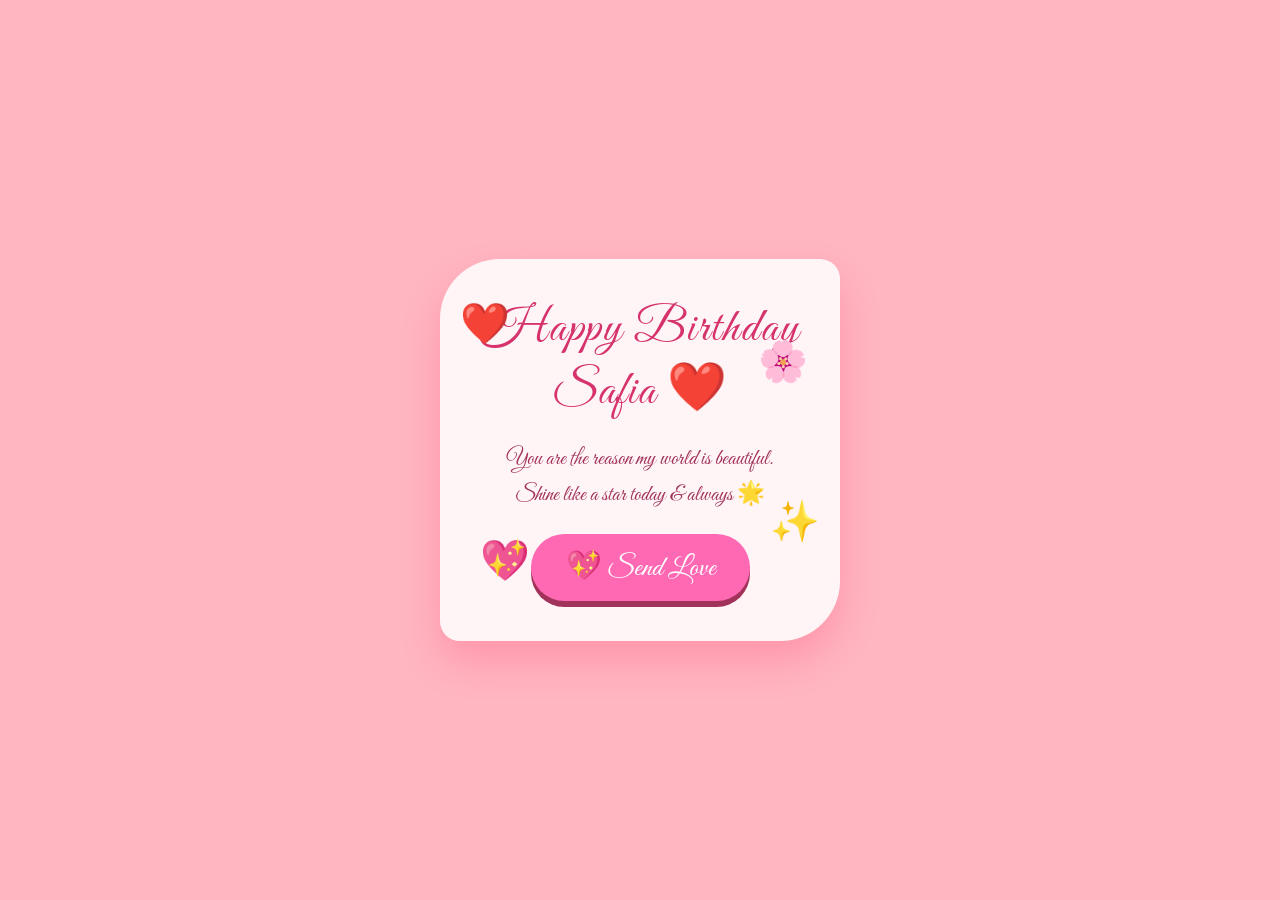
==== index.html @ 01f9fea7 "Birthday website" ====
<!DOCTYPE html>
<html lang="en">
<head>
    <meta charset="UTF-8">
    <meta name="viewport" content="width=device-width, initial-scale=1.0, maximum-scale=1.0, user-scalable=no">
    <title>Happy Birthday Safia 💖</title>

    <link href="https://fonts.googleapis.com/css2?family=Great+Vibes&family=Quicksand:wght@400;500;600;700&family=Poppins:wght@400;600&display=swap" rel="stylesheet">

    <style>
        /* ===== RESET ===== */
        * {
            margin: 0;
            padding: 0;
            box-sizing: border-box;
            -webkit-tap-highlight-color: transparent;
        }
        html,
        body {
            width: 100%;
            height: 100%;
            overflow: hidden;
            background: #FFE4E9;
            font-family: 'Quicksand', sans-serif;
        }

        /* ==========================================================
           SECTION 1: SIMPLE CARD
        ========================================================== */
        #section1 {
            position: absolute;
            inset: 0;
            display: flex;
            justify-content: center;
            align-items: center;
            background: #FFB6C1;
            z-index: 10;
            transition: opacity 0.8s ease, transform 0.8s ease;
        }
        #section1.hidden {
            opacity: 0;
            transform: scale(1.05);
            pointer-events: none;
        }
        #section1 .card {
            background: rgba(255, 255, 255, 0.85);
            padding: 40px 30px;
            border-radius: 60px 20px 60px 20px;
            text-align: center;
            max-width: 400px;
            width: 90%;
            box-shadow: 0 20px 40px rgba(255, 20, 80, 0.2);
            position: relative;
            backdrop-filter: blur(2px);
        }
        #section1 .card h1 {
            color: #D6336C;
            font-size: 3rem;
            font-weight: 400;
            letter-spacing: 2px;
            font-family: 'Great Vibes', cursive;
        }
        #section1 .card .msg {
            color: #A1325A;
            font-size: 1.4rem;
            margin: 20px 0;
            line-height: 1.6;
            font-family: 'Great Vibes', cursive;
        }
        #section1 .btn-sendlove {
            background: #FF69B4;
            border: none;
            color: white;
            padding: 14px 35px;
            font-size: 1.8rem;
            border-radius: 50px;
            cursor: pointer;
            transition: 0.3s;
            font-family: 'Great Vibes', cursive;
            box-shadow: 0 6px 0 #A1325A;
        }
        #section1 .btn-sendlove:active {
            transform: scale(0.95);
            box-shadow: 0 2px 0 #A1325A;
        }

        #section1 .heart-float {
            position: absolute;
            font-size: 2.5rem;
            animation: floatUp 4s infinite ease-in-out;
            pointer-events: none;
        }
        @keyframes floatUp {
            0% {
                transform: translateY(0) scale(1);
                opacity: 0.7;
            }
            50% {
                transform: translateY(-50px) scale(1.3);
                opacity: 1;
            }
            100% {
                transform: translateY(-100px) scale(0.8);
                opacity: 0;
            }
        }
        #section1 .h1 {
            top: 10%;
            left: 5%;
            animation-delay: 0s;
        }
        #section1 .h2 {
            top: 20%;
            right: 8%;
            animation-delay: 1s;
        }
        #section1 .h3 {
            bottom: 15%;
            left: 10%;
            animation-delay: 2s;
        }
        #section1 .h4 {
            bottom: 25%;
            right: 5%;
            animation-delay: 0.5s;
        }

        /* Modal */
        #section1 .modal-overlay {
            position: fixed;
            top: 0;
            left: 0;
            width: 100%;
            height: 100%;
            background: rgba(0, 0, 0, 0.4);
            backdrop-filter: blur(4px);
            display: flex;
            justify-content: center;
            align-items: center;
            opacity: 0;
            pointer-events: none;
            transition: opacity 0.4s ease;
            z-index: 100;
        }
        #section1 .modal-overlay.active {
            opacity: 1;
            pointer-events: auto;
        }
        #section1 .modal-card {
            background: #FFF0F5;
            border: 3px solid #FF69B4;
            border-radius: 30px;
            padding: 30px 25px;
            text-align: center;
            max-width: 340px;
            width: 85%;
            box-shadow: 0 15px 30px rgba(214, 51, 108, 0.4);
            transform: scale(0.7);
            transition: transform 0.4s cubic-bezier(0.175, 0.885, 0.32, 1.275);
        }
        #section1 .modal-overlay.active .modal-card {
            transform: scale(1);
        }
        #section1 .modal-card h2 {
            color: #D6336C;
            font-size: 2.2rem;
            margin-bottom: 10px;
            font-family: 'Great Vibes', cursive;
        }
        #section1 .modal-card p {
            color: #8B0046;
            font-size: 1.3rem;
            line-height: 1.5;
            margin-bottom: 20px;
            font-family: 'Poppins', sans-serif;
        }
        #section1 .close-btn {
            background: #D6336C;
            color: white;
            border: none;
            padding: 8px 25px;
            font-size: 1.1rem;
            border-radius: 20px;
            cursor: pointer;
            font-family: 'Poppins', sans-serif;
            font-weight: 600;
            box-shadow: 0 4px 10px rgba(214, 51, 108, 0.3);
        }

        /* ==========================================================
           SECTION 2: 13-STEP JOURNEY (all styles)
        ========================================================== */
        #section2 {
            position: absolute;
            inset: 0;
            z-index: 5;
            opacity: 0;
            transform: scale(0.95);
            pointer-events: none;
            transition: opacity 0.8s ease, transform 0.8s ease;
        }
        #section2.visible {
            opacity: 1;
            transform: scale(1);
            pointer-events: auto;
        }

        #section2 .container {
            position: relative;
            width: 100vw;
            height: 100vh;
            max-width: 500px;
            margin: auto;
            overflow: hidden;
            background: linear-gradient(135deg, #fff5f7, #ffe0e6);
            box-shadow: 0 0 35px rgba(214, 51, 108, .25);
        }
        #section2 .bg-heart {
            position: absolute;
            color: #ff69b4;
            opacity: .10;
            animation: floatHeart linear infinite;
            pointer-events: none;
            font-size: 28px;
        }
        @keyframes floatHeart {
            0% {
                transform: translateY(110vh) rotate(0) scale(0.8);
            }
            100% {
                transform: translateY(-15vh) rotate(360deg) scale(1.2);
            }
        }
        #section2 .step {
            position: absolute;
            inset: 0;
            display: flex;
            flex-direction: column;
            align-items: center;
            justify-content: center;
            padding: 30px 25px;
            text-align: center;
            opacity: 0;
            transform: scale(0.88) translateY(12px);
            pointer-events: none;
            transition: opacity 0.6s cubic-bezier(0.23, 1, 0.32, 1),
                transform 0.6s cubic-bezier(0.23, 1, 0.32, 1);
        }
        #section2 .step.active {
            opacity: 1;
            transform: scale(1) translateY(0);
            pointer-events: auto;
        }
        #section2 .title {
            font-family: 'Great Vibes', cursive;
            color: #D6336C;
            font-size: 52px;
            line-height: 1.05;
            margin-bottom: 10px;
        }
        #section2 .subtitle {
            color: #8d4a61;
            font-size: 15px;
            line-height: 1.7;
            max-width: 370px;
        }
        #section2 .small-title {
            font-family: 'Great Vibes', cursive;
            color: #D6336C;
            font-size: 40px;
            margin-bottom: 10px;
        }
        #section2 .btn {
            border: none;
            outline: none;
            cursor: pointer;
            margin-top: 22px;
            padding: 14px 30px;
            min-width: 180px;
            border-radius: 40px;
            background: linear-gradient(135deg, #ff85c1, #ff5eaa);
            color: white;
            font-family: 'Quicksand', sans-serif;
            font-weight: 700;
            font-size: 15px;
            box-shadow: 0 7px 0 #D6336C, 0 12px 24px rgba(214, 51, 108, .22);
            transition: .12s linear;
            position: relative;
            overflow: hidden;
        }
        #section2 .btn:active {
            transform: translateY(5px);
            box-shadow: 0 2px 0 #D6336C, 0 6px 12px rgba(214, 51, 108, .18);
        }
        #section2 .btn.white {
            background: white;
            color: #D6336C;
            border: 2px solid #ff69b4;
            box-shadow: 0 6px 0 #ffb6c1, 0 10px 18px rgba(214, 51, 108, .12);
        }
        #section2 .btn.white:active {
            transform: translateY(4px);
            box-shadow: 0 2px 0 #ffb6c1;
        }
        #section2 .big-heart {
            font-size: 88px;
            animation: heartbeat 1.3s infinite;
            filter: drop-shadow(0 8px 14px rgba(214, 51, 108, .25));
        }
        @keyframes heartbeat {
            0%,
            100% {
                transform: scale(1);
            }
            50% {
                transform: scale(1.12);
            }
        }
        /* Balloons */
        #section2 .balloons {
            position: relative;
            width: 300px;
            height: 260px;
            margin-bottom: 5px;
        }
        #section2 .balloon {
            position: absolute;
            width: 72px;
            height: 92px;
            border-radius: 50% 50% 45% 45%;
            background: linear-gradient(135deg, #ffb6d9, #ff4f9a);
            box-shadow: inset 12px 8px 18px rgba(255, 255, 255, .4), 0 8px 18px rgba(214, 51, 108, .2);
            animation: balloonFloat 2.6s ease-in-out infinite;
            cursor: pointer;
            transition: transform 0.15s;
        }
        #section2 .balloon:active {
            transform: scale(0.92);
        }
        #section2 .balloon:after {
            content: "";
            position: absolute;
            bottom: -8px;
            left: 50%;
            transform: translateX(-50%);
            border-left: 7px solid transparent;
            border-right: 7px solid transparent;
            border-top: 12px solid #e83d87;
        }
        #section2 .balloon:before {
            content: "";
            position: absolute;
            top: 14px;
            left: 16px;
            width: 14px;
            height: 24px;
            border-radius: 50%;
            background: rgba(255, 255, 255, .5);
            transform: rotate(25deg);
        }
        #section2 .string {
            position: absolute;
            top: 91px;
            left: 50%;
            width: 1.5px;
            height: 120px;
            background: #b85b7d;
        }
        #section2 .b1 {
            left: 5px;
            top: 70px
        }
        #section2 .b2 {
            left: 72px;
            top: 15px;
            animation-delay: .4s
        }
        #section2 .b3 {
            left: 145px;
            top: 65px;
            animation-delay: .8s
        }
        #section2 .b4 {
            left: 215px;
            top: 20px;
            animation-delay: .2s
        }
        #section2 .b5 {
            left: 110px;
            top: 120px;
            animation-delay: .6s;
            width: 60px;
            height: 78px;
        }
        #section2 .b5:after {
            border-top-color: #d45a8a;
        }
        @keyframes balloonFloat {
            0%,
            100% {
                transform: translateY(0) rotate(-2deg);
            }
            50% {
                transform: translateY(-14px) rotate(3deg);
            }
        }
        #section2 .balloon.pop {
            animation: popBalloon .5s forwards !important;
        }
        @keyframes popBalloon {
            0% {
                transform: scale(1);
            }
            50% {
                transform: scale(1.4);
            }
            100% {
                transform: scale(0);
                opacity: 0;
            }
        }
        #section2 .balloon-msg {
            font-size: 14px;
            font-weight: 600;
            color: #D6336C;
            min-height: 30px;
            margin-top: 4px;
            background: rgba(255, 255, 255, .7);
            padding: 4px 16px;
            border-radius: 20px;
            transition: all 0.3s;
        }
        /* Cake */
        #section2 .cake-area {
            position: relative;
            width: 280px;
            height: 260px;
            display: flex;
            justify-content: center;
            align-items: flex-end;
        }
        #section2 .cake {
            position: relative;
            width: 230px;
            height: 120px;
            background: #FFB6C1;
            border-radius: 12px 12px 22px 22px;
            box-shadow: inset 0 -15px 0 #ff9aaa, 0 12px 22px rgba(214, 51, 108, .2);
        }
        #section2 .cake:before {
            content: "";
            position: absolute;
            width: 250px;
            height: 40px;
            left: -10px;
            top: -18px;
            background: #fff1f3;
            border-radius: 50%;
            box-shadow: inset 0 -9px 0 #ffd0d9, 0 4px 0 #D6336C;
        }
        #section2 .cake-sprinkles {
            position: absolute;
            top: -8px;
            left: 10px;
            right: 10px;
            height: 12px;
            font-size: 12px;
            letter-spacing: 4px;
            color: #ff69b4;
            opacity: 0.5;
            overflow: hidden;
            white-space: nowrap;
        }
        #section2 .cream {
            position: absolute;
            left: 12px;
            right: 12px;
            top: 18px;
            height: 20px;
            border-radius: 50%;
            background: #fff;
            box-shadow: inset 0 -4px 0 #ffe4ea;
        }
        #section2 .candle {
            position: absolute;
            top: -78px;
            width: 16px;
            height: 58px;
            border-radius: 3px 3px 0 0;
            background: repeating-linear-gradient(45deg, #fff, #fff 5px, #ff69b4 5px, #ff69b4 10px);
            box-shadow: 0 2px 6px rgba(0, 0, 0, 0.08);
            transition: all 0.4s;
        }
        #section2 .candle:nth-child(1) {
            left: 30px
        }
        #section2 .candle:nth-child(2) {
            left: 70px;
            height: 65px;
            top: -85px
        }
        #section2 .candle:nth-child(3) {
            left: 110px;
            height: 55px;
            top: -75px
        }
        #section2 .candle:nth-child(4) {
            right: 70px;
            height: 62px;
            top: -82px
        }
        #section2 .candle:nth-child(5) {
            right: 30px;
            height: 50px;
            top: -70px
        }
        #section2 .flame {
            position: absolute;
            width: 18px;
            height: 26px;
            top: -29px;
            left: -1px;
            border-radius: 50% 50% 50% 0;
            background: #ff9d00;
            transform: rotate(-45deg);
            animation: flameFlicker 1s infinite alternate;
            box-shadow: 0 0 20px #ff9d00;
        }
        @keyframes flameFlicker {
            0% {
                transform: rotate(-45deg) scale(1);
            }
            100% {
                transform: rotate(-40deg) scale(1.15);
            }
        }
        #section2 .candle.off .flame {
            display: none;
        }
        #section2 .candle.off {
            opacity: 0.6;
            transform: scale(0.85);
        }
        /* Star wish */
        #section2 .star-wrap {
            position: relative;
            width: 100%;
            height: 140px;
        }
        #section2 .star-big {
            font-size: 110px;
            animation: starPulse 1.4s infinite;
            filter: drop-shadow(0 0 20px #ffd700);
            cursor: pointer;
            transition: transform 0.2s;
        }
        #section2 .star-big:active {
            transform: scale(0.85);
        }
        @keyframes starPulse {
            0%,
            100% {
                transform: scale(.9) rotate(-6deg);
            }
            50% {
                transform: scale(1.12) rotate(6deg);
            }
        }
        #section2 .shooting-star-effect {
            position: absolute;
            font-size: 40px;
            right: -60px;
            top: 10px;
            opacity: 0;
            transition: all 3s cubic-bezier(0.23, 1, 0.32, 1);
            pointer-events: none;
        }
        #section2 .shooting-star-effect.fire {
            right: 120%;
            top: 90px;
            opacity: 1;
        }
        #section2 .wish-text {
            font-family: 'Great Vibes', cursive;
            font-size: 32px;
            color: #D6336C;
            margin: 6px 0;
            min-height: 60px;
            transition: opacity 0.4s;
        }
        /* Cake cut */
        #section2 .cut-area {
            position: relative;
            width: 280px;
            height: 230px;
            margin: 8px;
        }
        #section2 .cut-cake {
            position: absolute;
            width: 240px;
            height: 125px;
            left: 20px;
            bottom: 25px;
            background: #FFB6C1;
            border-radius: 15px;
            transition: 1.2s cubic-bezier(.2, .8, .2, 1);
            box-shadow: inset 0 -10px 0 #ff9aaa;
        }
        #section2 .cut-cake:before {
            content: "";
            position: absolute;
            width: 255px;
            height: 42px;
            left: -7px;
            top: -17px;
            background: #fff;
            border-radius: 50%;
            box-shadow: 0 5px 0 #D6336C;
        }
        #section2 .cut-left {
            clip-path: polygon(0 0, 50% 0, 50% 100%, 0 100%);
        }
        #section2 .cut-right {
            clip-path: polygon(50% 0, 100% 0, 100% 100%, 50% 100%);
        }
        #section2 .cut-area.cutted .cut-left {
            transform: translateX(-120px) rotate(-10deg);
        }
        #section2 .cut-area.cutted .cut-right {
            transform: translateX(120px) rotate(10deg);
        }
        #section2 .knife-icon {
            position: absolute;
            font-size: 68px;
            top: 20px;
            left: 110px;
            z-index: 5;
            transform: rotate(-30deg);
            transition: 1s cubic-bezier(.2, .8, .2, 1);
            cursor: pointer;
            filter: drop-shadow(0 6px 12px rgba(0, 0, 0, 0.15));
        }
        #section2 .knife-icon:active {
            transform: rotate(-30deg) scale(0.85);
        }
        #section2 .cutted .knife-icon {
            transform: translateY(170px) rotate(40deg);
            opacity: 0;
        }
        #section2 .inner-heart-cut {
            position: absolute;
            left: 50%;
            top: 100px;
            transform: translate(-50%, -50%) scale(0);
            font-size: 72px;
            z-index: 6;
            transition: .8s .5s cubic-bezier(.34, 1.56, .64, 1);
            filter: drop-shadow(0 0 30px #FF1493);
        }
        #section2 .cutted .inner-heart-cut {
            transform: translate(-50%, -50%) scale(1);
        }
        /* Rose */
        #section2 .rose-container {
            position: relative;
            width: 130px;
            height: 180px;
            margin: 8px;
        }
        #section2 .rose-flower {
            font-size: 100px;
            animation: roseBloom 2.5s infinite alternate ease-in-out;
            filter: drop-shadow(0 8px 20px rgba(214, 51, 108, 0.2));
        }
        @keyframes roseBloom {
            0% {
                transform: scale(.85) rotate(-4deg);
            }
            100% {
                transform: scale(1.1) rotate(4deg);
            }
        }
        #section2 .rose-stem {
            position: absolute;
            width: 6px;
            height: 85px;
            background: #56a45d;
            left: 62px;
            top: 88px;
            border-radius: 10px;
        }
        #section2 .rose-leaf {
            position: absolute;
            width: 32px;
            height: 16px;
            background: #63b866;
            border-radius: 100% 0;
            top: 125px;
            left: 28px;
            transform: rotate(-25deg);
        }
        /* ===== Urdu Poetry Style ===== */
        #section2 .urdu-poetry {
            font-family: 'Noto Nastaliq Urdu', 'Urdu Typesetting', serif;
            font-size: 18px;
            line-height: 2;
            color: #4a2a33;
            background: rgba(255, 255, 255, 0.85);
            padding: 15px 20px;
            border-radius: 25px 5px 25px 5px;
            border: 2px solid #ffb6c1;
            box-shadow: 0 4px 15px rgba(214, 51, 108, 0.12);
            max-width: 360px;
            margin: 10px auto;
            text-align: center;
            direction: rtl;
            letter-spacing: 0.5px;
        }
        #section2 .urdu-poetry .poetry-line {
            display: block;
            padding: 4px 0;
        }
        #section2 .urdu-poetry .poetry-heart {
            color: #D6336C;
            font-size: 22px;
        }
        /* Love letter card (step 7) - WITH NAMES */
        #section2 .love-letter-card {
            width: min(92%, 390px);
            padding: 28px 22px;
            border-radius: 30px 12px 30px 12px;
            background: rgba(255, 255, 255, .92);
            box-shadow: 0 18px 45px rgba(214, 51, 108, .18),
                inset 0 0 0 2px #ffd2df;
            position: relative;
            overflow: hidden;
            text-align: left;
            margin: 0 10px;
        }
        #section2 .love-letter-card:before {
            content: "💖";
            position: absolute;
            font-size: 120px;
            opacity: .05;
            right: -20px;
            bottom: -30px;
            transform: rotate(15deg);
        }
        #section2 .love-letter-card .letter-heading {
            font-family: 'Great Vibes', cursive;
            font-size: 28px;
            color: #D6336C;
            margin-bottom: 12px;
            letter-spacing: 0.5px;
        }
        #section2 .love-letter-card .letter-body {
            color: #4a2a33;
            font-size: 16px;
            line-height: 2;
            font-weight: 500;
        }
        #section2 .love-letter-card .letter-body .highlight {
            color: #D6336C;
            font-weight: 700;
        }
        #section2 .love-letter-card .letter-sign {
            font-family: 'Great Vibes', cursive;
            font-size: 26px;
            color: #FF69B4;
            margin-top: 12px;
            text-align: right;
        }
        #section2 .love-letter-card .letter-btn-wrap {
            text-align: center;
            margin-top: 18px;
        }
        #section2 .love-letter-card .letter-btn-wrap .btn {
            margin-top: 0;
            min-width: 200px;
            padding: 15px 35px;
            font-size: 17px;
            background: linear-gradient(135deg, #FF69B4, #FF1493);
            box-shadow: 0 7px 0 #A1325A, 0 12px 24px rgba(255, 20, 147, .3);
        }
        #section2 .love-letter-card .letter-btn-wrap .btn:active {
            transform: translateY(5px);
            box-shadow: 0 2px 0 #A1325A;
        }
        /* Fireworks */
        #section2 .firework-wrap {
            position: relative;
            width: 200px;
            height: 200px;
        }
        #section2 .firework-burst {
            position: absolute;
            left: 50%;
            top: 50%;
            width: 8px;
            height: 80px;
            background: var(--fw-color, #ff69b4);
            transform-origin: 50% 0;
            border-radius: 10px;
            box-shadow: 0 0 16px var(--fw-color, #ff69b4);
            animation: fireworkShot 1.5s infinite;
        }
        #section2 .firework-burst:nth-child(1) {
            --fw-color: #FF69B4;
            transform: rotate(0deg);
            animation-delay: 0s;
        }
        #section2 .firework-burst:nth-child(2) {
            --fw-color: #FFD700;
            transform: rotate(45deg);
            animation-delay: 0.1s;
        }
        #section2 .firework-burst:nth-child(3) {
            --fw-color: #00BFFF;
            transform: rotate(90deg);
            animation-delay: 0.2s;
        }
        #section2 .firework-burst:nth-child(4) {
            --fw-color: #FF6EB4;
            transform: rotate(135deg);
            animation-delay: 0.3s;
        }
        #section2 .firework-burst:nth-child(5) {
            --fw-color: #FFA500;
            transform: rotate(180deg);
            animation-delay: 0.4s;
        }
        #section2 .firework-burst:nth-child(6) {
            --fw-color: #7B68EE;
            transform: rotate(225deg);
            animation-delay: 0.5s;
        }
        #section2 .firework-burst:nth-child(7) {
            --fw-color: #FF1493;
            transform: rotate(270deg);
            animation-delay: 0.6s;
        }
        #section2 .firework-burst:nth-child(8) {
            --fw-color: #32CD32;
            transform: rotate(315deg);
            animation-delay: 0.7s;
        }
        @keyframes fireworkShot {
            0% {
                height: 8px;
                opacity: 0;
            }
            40% {
                height: 85px;
                opacity: 1;
            }
            100% {
                height: 110px;
                opacity: 0;
            }
        }
        /* Night sky */
        #section2 .sky-wrap {
            position: relative;
            width: 100%;
            height: 240px;
            background: linear-gradient(165deg, #1a0a2e, #2d1b4e);
            border-radius: 28px;
            overflow: hidden;
            box-shadow: 0 15px 35px rgba(26, 10, 46, .3);
        }
        #section2 .moon-glow {
            position: absolute;
            width: 70px;
            height: 70px;
            border-radius: 50%;
            background: #fff4c7;
            right: 35px;
            top: 30px;
            box-shadow: 0 0 40px #fff4c7, 0 0 80px rgba(255, 244, 199, 0.2);
        }
        #section2 .star-dot {
            position: absolute;
            width: 4px;
            height: 4px;
            background: white;
            border-radius: 50%;
            animation: twinkle 1.8s infinite alternate;
        }
        @keyframes twinkle {
            0% {
                opacity: .2;
                transform: scale(.6);
            }
            100% {
                opacity: 1;
                transform: scale(1.4);
            }
        }
        #section2 .shooting-sky {
            position: absolute;
            font-size: 32px;
            opacity: 0;
            pointer-events: none;
            transition: all 2.5s ease-out;
            right: -40px;
            top: 20%;
        }
        #section2 .shooting-sky.fire {
            right: 110%;
            top: 10%;
            opacity: 1;
        }
        #section2 .sky-text {
            position: absolute;
            bottom: 20px;
            left: 0;
            right: 0;
            color: rgba(255, 255, 255, 0.85);
            font-family: 'Great Vibes', cursive;
            font-size: 26px;
            text-shadow: 0 2px 20px rgba(0, 0, 0, 0.5);
        }
        /* Butterflies */
        #section2 .butterfly-area {
            position: relative;
            width: 100%;
            height: 230px;
        }
        #section2 .butterfly {
            position: absolute;
            font-size: 44px;
            animation: butterflyFly 6s ease-in-out infinite;
            filter: drop-shadow(0 4px 12px rgba(214, 51, 108, 0.15));
        }
        #section2 .bf1 {
            left: 5%;
            top: 30%;
            animation-delay: 0s;
        }
        #section2 .bf2 {
            left: 40%;
            top: 10%;
            animation-delay: 1.2s;
        }
        #section2 .bf3 {
            right: 5%;
            top: 40%;
            animation-delay: 2.4s;
        }
        @keyframes butterflyFly {
            0%,
            100% {
                transform: translate(0, 0) rotate(-4deg) scale(1);
            }
            25% {
                transform: translate(30px, -30px) rotate(10deg) scale(1.1);
            }
            50% {
                transform: translate(-10px, -55px) rotate(-8deg) scale(0.95);
            }
            75% {
                transform: translate(40px, -20px) rotate(6deg) scale(1.05);
            }
        }
        #section2 .garden-flowers {
            position: absolute;
            bottom: 10px;
            left: 10%;
            right: 10%;
            font-size: 48px;
            letter-spacing: 12px;
            text-align: center;
            opacity: 0.6;
        }
        /* Treasure */
        #section2 .treasure-box {
            width: 180px;
            height: 130px;
            position: relative;
            margin: 12px;
        }
        #section2 .chest-base {
            position: absolute;
            width: 170px;
            height: 88px;
            bottom: 0;
            left: 5px;
            background: linear-gradient(145deg, #ff8dbf, #e84d91);
            border-radius: 12px;
            border: 4px solid #D6336C;
            box-shadow: 0 12px 25px rgba(214, 51, 108, .2);
        }
        #section2 .chest-lid {
            position: absolute;
            width: 170px;
            height: 52px;
            left: 5px;
            top: 16px;
            background: #ff9fc9;
            border-radius: 85px 85px 5px 5px;
            border: 4px solid #D6336C;
            transform-origin: bottom;
            transition: .8s cubic-bezier(.2, .8, .2, 1);
            z-index: 2;
        }
        #section2 .treasure-box.open .chest-lid {
            transform: rotateX(115deg) translateY(-8px);
        }
        #section2 .treasure-lock {
            position: absolute;
            left: 50%;
            bottom: 18px;
            transform: translateX(-50%);
            font-size: 28px;
            z-index: 3;
            filter: drop-shadow(0 2px 6px rgba(0, 0, 0, 0.15));
        }
        #section2 .treasure-sparkle {
            position: absolute;
            font-size: 28px;
            pointer-events: none;
            opacity: 0;
            z-index: 4;
            transition: all 1.2s cubic-bezier(.34, 1.56, .64, 1);
        }
        #section2 .treasure-box.open .treasure-sparkle {
            opacity: 1;
            transform: translateY(-60px) scale(1.3);
        }
        /* Memories */
        #section2 .memory-grid {
            display: flex;
            gap: 12px;
            width: 100%;
            justify-content: center;
            flex-wrap: wrap;
        }
        #section2 .memory-card {
            width: 88px;
            height: 118px;
            background: white;
            border: 5px solid white;
            box-shadow: 0 8px 20px rgba(214, 51, 108, .16);
            border-radius: 10px;
            display: flex;
            align-items: center;
            justify-content: center;
            font-size: 36px;
            transform: rotate(var(--rot, -3deg));
            transition: transform 0.3s, box-shadow 0.3s;
            cursor: default;
            position: relative;
        }
        #section2 .memory-card:nth-child(2) {
            --rot: 4deg;
        }
        #section2 .memory-card:nth-child(3) {
            --rot: -2deg;
        }
        #section2 .memory-card:active {
            transform: rotate(0deg) scale(0.95);
            box-shadow: 0 4px 10px rgba(214, 51, 108, .12);
        }
        #section2 .memory-card .memory-front {
            display: flex;
            align-items: center;
            justify-content: center;
            width: 100%;
            height: 100%;
            font-size: 36px;
            transition: opacity 0.3s;
        }
        #section2 .memory-card .memory-back {
            display: none;
            align-items: center;
            justify-content: center;
            width: 100%;
            height: 100%;
            font-size: 32px;
            color: #D6336C;
            font-weight: 700;
        }
        #section2 .memory-card.flipped .memory-front {
            display: none;
        }
        #section2 .memory-card.flipped .memory-back {
            display: flex;
        }
        /* Ring final */
        #section2 .ring-glow {
            font-size: 120px;
            animation: ringPulse 1.6s infinite alternate;
            filter: drop-shadow(0 0 20px #ffd700);
        }
        @keyframes ringPulse {
            0% {
                transform: scale(.9) rotate(-6deg);
                filter: drop-shadow(0 0 10px #ffd700);
            }
            100% {
                transform: scale(1.1) rotate(6deg);
                filter: drop-shadow(0 0 50px #ffd700) drop-shadow(0 0 80px rgba(255, 215, 0, 0.3));
            }
        }
        /* Final overlay - WITH NAMES + EXTRA LINE */
        #section2 .final-overlay {
            position: absolute;
            inset: 0;
            background: rgba(255, 224, 230, .97);
            z-index: 100;
            display: flex;
            flex-direction: column;
            justify-content: center;
            align-items: center;
            text-align: center;
            padding: 25px;
            opacity: 0;
            pointer-events: none;
            transform: scale(1.08);
            transition: .8s cubic-bezier(.23, 1, .32, 1);
        }
        #section2 .final-overlay.show {
            opacity: 1;
            pointer-events: auto;
            transform: scale(1);
        }
        #section2 .final-heart-big {
            font-size: 100px;
            animation: heartbeat 1s infinite;
            filter: drop-shadow(0 8px 30px rgba(214, 51, 108, 0.3));
        }
        #section2 .final-title-big {
            font-family: 'Great Vibes', cursive;
            color: #D6336C;
            font-size: 50px;
            margin: 8px;
        }
        #section2 .final-sub-text {
            color: #754257;
            font-size: 16px;
            line-height: 1.9;
            max-width: 360px;
        }
        /* Confetti */
        #section2 .confetti-piece {
            position: absolute;
            top: -30px;
            animation: confettiFall linear forwards;
            z-index: 150;
            pointer-events: none;
            font-size: 18px;
        }
        @keyframes confettiFall {
            to {
                transform: translateY(110vh) rotate(720deg) scale(0.5);
            }
        }
        /* Sparkles */
        #section2 .sparkle-fly {
            position: absolute;
            pointer-events: none;
            font-size: 24px;
            animation: sparkleUp .9s forwards;
            z-index: 20;
        }
        @keyframes sparkleUp {
            0% {
                transform: scale(.3);
                opacity: 0;
            }
            30% {
                opacity: 1;
                transform: scale(1.2);
            }
            100% {
                transform: translateY(-70px) scale(1.5);
                opacity: 0;
            }
        }
        /* Musical notes */
        #section2 .music-note {
            position: absolute;
            font-size: 20px;
            opacity: 0.08;
            pointer-events: none;
            animation: noteFloat 8s infinite linear;
        }
        @keyframes noteFloat {
            0% {
                transform: translateY(110vh) rotate(0);
                opacity: 0;
            }
            20% {
                opacity: 0.08;
            }
            80% {
                opacity: 0.08;
            }
            100% {
                transform: translateY(-10vh) rotate(360deg);
                opacity: 0;
            }
        }
        /* Responsive */
        @media(max-width:380px) {
            #section2 .title {
                font-size: 42px;
            }
            #section2 .small-title {
                font-size: 34px;
            }
            #section2 .subtitle {
                font-size: 13px;
            }
            #section2 .btn {
                min-width: 160px;
                padding: 12px 18px;
                font-size: 13px;
            }
            #section2 .cake-area {
                transform: scale(.78);
                margin: -22px;
            }
            #section2 .cut-area {
                transform: scale(.82);
                margin: -18px;
            }
            #section2 .balloons {
                transform: scale(.82);
                margin: -12px;
            }
            #section2 .love-letter-card {
                padding: 22px 16px;
            }
            #section2 .love-letter-card .letter-body {
                font-size: 14px;
            }
            #section2 .love-letter-card .letter-heading {
                font-size: 24px;
            }
            #section2 .love-letter-card .letter-sign {
                font-size: 22px;
            }
            #section2 .memory-card {
                width: 74px;
                height: 100px;
                font-size: 28px;
            }
            #section2 .big-heart {
                font-size: 70px;
            }
            #section2 .star-big {
                font-size: 80px;
            }
            #section2 .ring-glow {
                font-size: 90px;
            }
            #section2 .urdu-poetry {
                font-size: 16px;
                padding: 12px 15px;
                max-width: 320px;
            }
            #section2 .final-title-big {
                font-size: 38px;
            }
        }
    </style>
</head>
<body>

    <!-- ==========================================================
           SECTION 1: Simple Card (with Safia)
    ========================================================== -->
    <div id="section1">
        <div class="card">
            <span class="heart-float h1">❤️</span>
            <span class="heart-float h2">🌸</span>
            <span class="heart-float h3">💖</span>
            <span class="heart-float h4">✨</span>
            <h1>Happy Birthday Safia ❤️</h1>
            <p class="msg">You are the reason my world is beautiful. <br>Shine like a star today & always 🌟</p>
            <button class="btn-sendlove" onclick="openWish()">💖 Send Love</button>
        </div>

        <!-- Modal -->
        <div class="modal-overlay" id="loveModal">
            <div class="modal-card">
                <h2>🎉 Happy Birthday Safia! 🎂</h2>
                <p>Safia! <br>I love you Safia... more than all the stars in the sky 💫❤️</p>
                <button class="close-btn" onclick="transitionToSection2()">Hyee 💕</button>
            </div>
        </div>
    </div>

    <!-- ==========================================================
           SECTION 2: 13-Step Journey (full content)
    ========================================================== -->
    <div id="section2">
        <div class="container">

            <!-- Background hearts -->
            <div class="bg-heart" style="left:6%;animation-duration:13s;font-size:24px;">♥</div>
            <div class="bg-heart" style="left:22%;animation-duration:17s;font-size:30px;">♥</div>
            <div class="bg-heart" style="left:42%;animation-duration:14s;font-size:20px;">♥</div>
            <div class="bg-heart" style="left:65%;animation-duration:19s;font-size:28px;">♥</div>
            <div class="bg-heart" style="left:88%;animation-duration:15s;font-size:22px;">♥</div>

            <!-- Musical notes -->
            <div class="music-note" style="left:10%;animation-duration:11s;">🎵</div>
            <div class="music-note" style="left:35%;animation-duration:14s;animation-delay:3s;">🎶</div>
            <div class="music-note" style="left:60%;animation-duration:12s;animation-delay:5s;">🎵</div>
            <div class="music-note" style="left:85%;animation-duration:16s;animation-delay:2s;">🎶</div>

            <!-- ========== STEP 1 ========== -->
            <section class="step active" id="step1">
                <div class="big-heart">💖</div>
                <h1 class="title">Happy Birthday Safia ❤️</h1>
                <p class="subtitle">
                    ✨ Aaj ka din sirf tumhara hai ✨<br>
                    Aur maine tumhare liye ek chhota sa <br>magical surprise banaya hai...
                </p>
                <button class="btn" onclick="goToStep(2)">🎂 Chalo Surprise Dekhein</button>
            </section>

            <!-- ========== STEP 2: BALLOONS ========== -->
            <section class="step" id="step2">
                <h2 class="small-title">Tumhari Birthday Party 🎈</h2>
                <div class="balloons">
                    <div class="balloon b1" onclick="popSingleBalloon(this, '💖 You are my sunshine!')"><div class="string"></div></div>
                    <div class="balloon b2" onclick="popSingleBalloon(this, '🌸 I love you so much!')"><div class="string"></div></div>
                    <div class="balloon b3" onclick="popSingleBalloon(this, '💫 You are magical!')"><div class="string"></div></div>
                    <div class="balloon b4" onclick="popSingleBalloon(this, '🌹 My forever Valentine!')"><div class="string"></div></div>
                    <div class="balloon b5" onclick="popSingleBalloon(this, '💕 You are my everything!')"><div class="string"></div></div>
                </div>
                <div class="balloon-msg" id="balloonMsg">💖 Tap a balloon to pop!</div>
                <button class="btn white" id="balloonNextBtn" style="display:none;" onclick="goToStep(3)">🎂 Cake Dekhein</button>
            </section>

            <!-- ========== STEP 3: CAKE ========== -->
            <section class="step" id="step3">
                <h2 class="small-title">Your Birthday Cake 🎂</h2>
                <div class="cake-area">
                    <div class="cake">
                        <div class="cake-sprinkles">✨ ✨ ✨ ✨ ✨</div>
                        <div class="candle"><div class="flame"></div></div>
                        <div class="candle"><div class="flame"></div></div>
                        <div class="candle"><div class="flame"></div></div>
                        <div class="candle"><div class="flame"></div></div>
                        <div class="candle"><div class="flame"></div></div>
                        <div class="cream"></div>
                    </div>
                </div>
                <p class="subtitle">🕯️ Make a wish, birthday girl... <br>Tap the button to blow the candles!</p>
                <button class="btn" id="blowBtn" onclick="blowCandles()">✨ Make A Wish</button>
            </section>

            <!-- ========== STEP 4: STAR WISH ========== -->
            <section class="step" id="step4">
                <div class="star-wrap">
                    <div class="star-big" onclick="fireShootingStar()">🌟</div>
                    <div class="shooting-star-effect" id="shootingStarEffect">🌠</div>
                </div>
                <h2 class="small-title">Make A Wish ✨</h2>
                <div id="wishDisplay" class="wish-text">Tap the star 🌟</div>
                <p class="subtitle">🌌 Jo bhi wish karo... dil se karo.</p>
                <button class="btn white" id="wishNextBtn" style="display:none;" onclick="goToStep(5)">🎂 Cake Cut Karein</button>
            </section>

            <!-- ========== STEP 5: CAKE CUT ========== -->
            <section class="step" id="step5">
                <h2 class="small-title">Let's Cut The Cake 🎂</h2>
                <div class="cut-area" id="cutArea">
                    <div class="cut-cake cut-left"></div>
                    <div class="cut-cake cut-right"></div>
                    <div class="knife-icon" onclick="cutTheCake()">🔪</div>
                    <div class="inner-heart-cut">💖</div>
                </div>
                <p class="subtitle">Cake ke andar bhi ek surprise hai... 💕</p>
                <button class="btn" id="cutNextBtn" style="display:none;" onclick="goToStep(6)">🌹 Next Surprise</button>
            </section>

            <!-- ========== STEP 6: ROSE + URDU POETRY ========== -->
            <section class="step" id="step6">
                <div class="rose-container">
                    <div class="rose-flower">🌹</div>
                    <div class="rose-stem"></div>
                    <div class="rose-leaf"></div>
                </div>
                <h2 class="small-title">A Rose For You 🌹</h2>
                <p class="subtitle">
                    Har phool se zyada khoobsurat <br>tum meri duniya mein ho. ❤️
                </p>

                <!-- ===== URDU POETRY (added here) ===== -->
                <div class="urdu-poetry">
                    <span class="poetry-line">کوئی اچھا سا پھول ہوتا تو مالی سے منگواتا،</span>
                    <span class="poetry-line">جو خود گلاب ہے، اُسے کیا گلاب دوں؟ 🌹❤️</span>
                    <span class="poetry-heart">💖 ✨ 💖</span>
                </div>

                <button class="btn" onclick="goToStep(7)">🌹 Accept My Rose</button>
            </section>

            <!-- ========== STEP 7: LOVE LETTER (with Safia & Atiq) ========== -->
            <section class="step" id="step7">
                <div class="love-letter-card">
                    <div class="letter-heading">💌 Safia,</div>
                    <div class="letter-body">
                        Tum sirf meri Mangetar nahi,<br>
                        meri duniya ki roshni ho. 😍<br><br>
                        Har din tumhare saath jeena<br>
                        ek khwab hai jo sach ho gaya.<br><br>
                        <span class="highlight">I love you more than</span><br>
                        <span class="highlight">yesterday,</span><br>
                        <span class="highlight">less than tomorrow.</span>
                    </div>
                    <div class="letter-sign">- Atiq ❤️</div>
                    <div class="letter-btn-wrap">
                        <button class="btn" onclick="celebrateAndGoNext()">🎉 Celebrate</button>
                    </div>
                </div>
            </section>

            <!-- ========== STEP 8: FIREWORKS ========== -->
            <section class="step" id="step8">
                <div class="firework-wrap">
                    <div class="firework-burst"></div>
                    <div class="firework-burst"></div>
                    <div class="firework-burst"></div>
                    <div class="firework-burst"></div>
                    <div class="firework-burst"></div>
                    <div class="firework-burst"></div>
                    <div class="firework-burst"></div>
                    <div class="firework-burst"></div>
                </div>
                <h2 class="small-title">Because You Deserve Fireworks 🎆</h2>
                <p class="subtitle"> 🎁❤️Tumhara hona hi mere liye kisi tohfe se kam nahi.🥰</p>
                <button class="btn" onclick="goToStep(9)">🎆 Keep Going</button>
            </section>

            <!-- ========== STEP 9: NIGHT SKY ========== -->
            <section class="step" id="step9">
                <h2 class="small-title">Our Little Universe 🌙</h2>
                <div class="sky-wrap">
                    <div class="moon-glow"></div>
                    <div class="star-dot" style="left:12%;top:18%;animation-delay:0s;"></div>
                    <div class="star-dot" style="left:28%;top:42%;animation-delay:0.4s;"></div>
                    <div class="star-dot" style="left:48%;top:22%;animation-delay:0.8s;"></div>
                    <div class="star-dot" style="left:68%;top:60%;animation-delay:0.2s;"></div>
                    <div class="star-dot" style="left:82%;top:28%;animation-delay:1s;"></div>
                    <div class="star-dot" style="left:18%;top:72%;animation-delay:0.6s;"></div>
                    <div class="star-dot" style="left:55%;top:78%;animation-delay:0.3s;"></div>
                    <div class="star-dot" style="left:90%;top:70%;animation-delay:0.9s;"></div>
                    <div class="shooting-sky" id="skyShooting">🌠</div>
                    <div class="sky-text">✨ You are my favorite star ✨</div>
                </div>
                <button class="btn white" onclick="fireSkyShooting(); setTimeout(()=>goToStep(10),800);">🌠 Make a Wish</button>
            </section>

            <!-- ========== STEP 10: BUTTERFLIES ========== -->
            <section class="step" id="step10">
                <h2 class="small-title">A Garden For You 🦋</h2>
                <div class="butterfly-area">
                    <div class="butterfly bf1">🦋</div>
                    <div class="butterfly bf2">🦋</div>
                    <div class="butterfly bf3">🦋</div>
                    <div class="garden-flowers">🌸 🌷 🌸 🌷 🌸</div>
                </div>
                <p class="subtitle">Jaise butterflies garden ko beautiful banati hain,<br>waise tum meri life ko beautiful banati ho. 💕</p>
                <button class="btn" onclick="goToStep(11)">🦋 Continue</button>
            </section>

            <!-- ========== STEP 11: TREASURE ========== -->
            <section class="step" id="step11">
                <h2 class="small-title">My Greatest Treasure 💎</h2>
                <div class="treasure-box" id="treasureBox">
                    <div class="chest-base"></div>
                    <div class="chest-lid"></div>
                    <div class="treasure-lock">🔒</div>
                    <div class="treasure-sparkle" style="left:20%;top:0%;">✨</div>
                    <div class="treasure-sparkle" style="right:20%;top:10%;">💖</div>
                    <div class="treasure-sparkle" style="left:45%;top:-15%;">⭐</div>
                </div>
                <p class="subtitle">Is treasure ke andar kuch special hai... 💕</p>
                <button class="btn" id="treasureBtn" onclick="openTreasure()">🔓 Unlock My Heart</button>
            </section>

            <!-- ========== STEP 12: MEMORIES ========== -->
            <section class="step" id="step12">
                <h2 class="small-title">Our Little Memories 📸</h2>
                <div class="memory-grid">
                    <div class="memory-card" onclick="flipMemory(this)"><div class="memory-front">❤️</div><div class="memory-back">💕</div></div>
                    <div class="memory-card" onclick="flipMemory(this)"><div class="memory-front">🥰</div><div class="memory-back">💖</div></div>
                    <div class="memory-card" onclick="flipMemory(this)"><div class="memory-front">💑</div><div class="memory-back">✨</div></div>
                </div>
                <p class="subtitle">Har memory apni jagah special hai...<br>aur sabse beautiful memory abhi baqi hai. ✨</p>
                <button class="btn" onclick="goToStep(13)">💕 One Last Surprise</button>
            </section>

            <!-- ========== STEP 13: FINAL RING ========== -->
            <section class="step" id="step13">
                <div class="ring-glow">💍</div>
                <h2 class="small-title">And Finally... 💖</h2>
                <p class="subtitle">Meri ek chhoti si wish hai... ❤️</p>
                <button class="btn" onclick="finalSurprise()">💖 Open My Heart</button>
            </section>

            <!-- ===== FINAL OVERLAY (with extra romantic line + Atiq) ===== -->
            <div class="final-overlay" id="finalOverlay">
                <div class="final-heart-big">💖</div>
                <div class="final-title-big">Happy Birthday Safia! 🎂</div>
                <div class="final-sub-text">
                    We get only one lifetime<br>
                    and I am grateful that I met you in it.<br><br>
                    Happy Birthday Madam. 🌹<br><br>
                    Tum meri zindagi ka woh khoobsurat hissa ho<br>
                    jiske bina sab kuch adhura sa lagta hai. ❤️
                    <br><br>
                   <b>Bas yunhi hamesha meri zindagi ka haseen hissa bani rehna. ❤️🫶🏻</b>
<br><br>

<b>Happy Birthday, My Love! 🎂❤️</b>
<br>
<b>— Atiq 💖</b>
                </div>
                <button class="btn" onclick="closeFinal()">🥰 I Love You</button>
            </div>

            <!-- ===== CONFETTI CANVAS ===== -->
            <canvas id="confetti-canvas" style="position:absolute;top:0;left:0;width:100%;height:100%;pointer-events:none;z-index:150;"></canvas>

        </div>
    </div>

    <script>
        /* ==========================================================
           SECTION 1: Modal and Transition
        ========================================================== */
        function openWish() {
            document.getElementById('loveModal').classList.add('active');
        }

        function transitionToSection2() {
            document.getElementById('loveModal').classList.remove('active');
            document.getElementById('section1').classList.add('hidden');
            setTimeout(() => {
                document.getElementById('section2').classList.add('visible');
                const step1 = document.querySelector('#section2 #step1');
                if (step1) {
                    document.querySelectorAll('#section2 .step').forEach(s => s.classList.remove('active'));
                    step1.classList.add('active');
                }
                createSparklesSection2();
            }, 400);
        }

        /* ==========================================================
           SECTION 2: All Functions
        ========================================================== */
        let currentStep = 1;
        let isConfettiRunning = false;

        function goToStep(num) {
            if (isConfettiRunning) {
                isConfettiRunning = false;
                const canvas = document.getElementById('confetti-canvas');
                if (canvas) {
                    const ctx = canvas.getContext('2d');
                    ctx.clearRect(0, 0, canvas.width, canvas.height);
                }
            }
            document.querySelectorAll('#section2 .step').forEach(el => el.classList.remove('active'));
            const target = document.getElementById('step' + num);
            if (target) target.classList.add('active');
            currentStep = num;
            createSparklesSection2();
        }

        let balloonCount = 0;

        function popSingleBalloon(el, msg) {
            if (el.classList.contains('pop')) return;
            el.classList.add('pop');
            balloonCount++;
            const msgEl = document.getElementById('balloonMsg');
            if (msgEl) msgEl.textContent = '💕 ' + msg;
            createBurstSection2(el);
            if (balloonCount >= 5) {
                const nextBtn = document.getElementById('balloonNextBtn');
                if (nextBtn) {
                    nextBtn.style.display = 'inline-block';
                    const msgEl2 = document.getElementById('balloonMsg');
                    if (msgEl2) msgEl2.textContent = '🎈 All popped! Let\'s see the cake! 🎂';
                }
            }
        }

        function createBurstSection2(el) {
            const app = document.getElementById('section2');
            if (!app) return;
            const rect = el.getBoundingClientRect();
            const cx = (rect.left + rect.width / 2) / window.innerWidth * 100;
            const cy = (rect.top + rect.height / 2) / window.innerHeight * 100;
            for (let i = 0; i < 12; i++) {
                const s = document.createElement('div');
                s.className = 'sparkle-fly';
                s.textContent = ['💗', '💖', '✨', '🌸', '💕'][Math.floor(Math.random() * 5)];
                s.style.left = (cx + (Math.random() - 0.5) * 10) + '%';
                s.style.top = (cy + (Math.random() - 0.5) * 10) + '%';
                app.appendChild(s);
                setTimeout(() => s.remove(), 1000);
            }
        }

        let candlesBlown = false;

        function blowCandles() {
            if (candlesBlown) return;
            candlesBlown = true;
            const candles = document.querySelectorAll('#section2 .candle');
            candles.forEach((c, i) => {
                setTimeout(() => {
                    c.classList.add('off');
                    createSparklesSection2();
                }, i * 250);
            });
            const btn = document.getElementById('blowBtn');
            if (btn) btn.textContent = '🕯️✨ Wishes Coming True! ✨🕯️';
            setTimeout(() => goToStep(4), 1600);
        }

        const wishList = [
            
            "Dil sirf tumpe aata hai 💕",
            "Tumse pyar karna meri aadat hai 🌸",
            "You are my forever 💖",
            "Main tumhara hoon hamesha 💫"
        ];
        let wishIndex = -1;

        function fireShootingStar() {
            const star = document.getElementById('shootingStarEffect');
            if (!star) return;
            star.classList.remove('fire');
            void star.offsetWidth;
            star.classList.add('fire');
            wishIndex++;
            if (wishIndex >= wishList.length) wishIndex = 0;
            const display = document.getElementById('wishDisplay');
            if (display) {
                display.style.opacity = '0';
                setTimeout(() => {
                    display.textContent = wishList[wishIndex];
                    display.style.opacity = '1';
                }, 400);
            }
            const nextBtn = document.getElementById('wishNextBtn');
            if (nextBtn) nextBtn.style.display = 'inline-block';
            setTimeout(() => star.classList.remove('fire'), 2800);
            createSparklesSection2();
        }

        let cakeCutDone = false;

        function cutTheCake() {
            if (cakeCutDone) return;
            cakeCutDone = true;
            const area = document.getElementById('cutArea');
            if (area) area.classList.add('cutted');

            for (let i = 0; i < 30; i++) {
                setTimeout(() => {
                    const app = document.getElementById('section2');
                    if (!app) return;
                    const h = document.createElement('div');
                    h.className = 'sparkle-fly';
                    h.textContent = ['💖', '💕', '💗', '❤️', '✨', '🌸', '🌹'][Math.floor(Math.random() * 7)];
                    h.style.left = (35 + Math.random() * 30) + '%';
                    h.style.top = (30 + Math.random() * 40) + '%';
                    h.style.fontSize = (22 + Math.random() * 20) + 'px';
                    app.appendChild(h);
                    setTimeout(() => h.remove(), 1200);
                }, i * 60);
            }
            const nextBtn = document.getElementById('cutNextBtn');
            if (nextBtn) nextBtn.style.display = 'inline-block';
        }

        function celebrateAndGoNext() {
            const canvas = document.getElementById('confetti-canvas');
            if (!canvas) return;
            const ctx = canvas.getContext('2d');
            canvas.width = window.innerWidth;
            canvas.height = window.innerHeight;

            const colors = ['#FF69B4', '#FF1493', '#FFB6C1', '#FFD700', '#FFFFFF', '#FFA07A'];
            const particles = [];
            for (let i = 0; i < 150; i++) {
                particles.push({
                    x: Math.random() * canvas.width,
                    y: Math.random() * canvas.height - canvas.height,
                    w: Math.random() * 10 + 5,
                    h: Math.random() * 6 + 3,
                    color: colors[Math.floor(Math.random() * colors.length)],
                    speed: Math.random() * 6 + 3,
                    angle: Math.random() * 2 * Math.PI,
                    spin: (Math.random() - 0.5) * 0.1,
                });
            }

            let frame = 0;
            isConfettiRunning = true;

            function drawConfetti() {
                if (!isConfettiRunning || frame > 180) {
                    if (!isConfettiRunning) {
                        ctx.clearRect(0, 0, canvas.width, canvas.height);
                    }
                    return;
                }
                ctx.clearRect(0, 0, canvas.width, canvas.height);
                particles.forEach(p => {
                    p.y += p.speed * 0.6;
                    p.x += Math.sin(p.angle + frame * 0.02) * 1.5;
                    p.angle += p.spin;
                    ctx.fillStyle = p.color;
                    ctx.shadowColor = 'rgba(255,255,255,0.5)';
                    ctx.shadowBlur = 5;
                    ctx.fillRect(p.x, p.y, p.w, p.h);
                    if (p.y > canvas.height) {
                        p.y = -20;
                        p.x = Math.random() * canvas.width;
                    }
                });
                frame++;
                requestAnimationFrame(drawConfetti);
            }
            drawConfetti();

            const container = document.querySelector('#section2 .container');
            if (container) {
                container.style.background = 'linear-gradient(145deg, #ffd1dc, #ffb6c1)';
            }

            setTimeout(() => {
                isConfettiRunning = false;
                ctx.clearRect(0, 0, canvas.width, canvas.height);
                goToStep(8);
            }, 3000);
        }

        function fireSkyShooting() {
            const star = document.getElementById('skyShooting');
            if (!star) return;
            star.classList.remove('fire');
            void star.offsetWidth;
            star.classList.add('fire');
            setTimeout(() => star.classList.remove('fire'), 2500);
            createSparklesSection2();
        }

        let treasureOpened = false;

        function openTreasure() {
            if (treasureOpened) return;
            treasureOpened = true;
            const box = document.getElementById('treasureBox');
            if (box) box.classList.add('open');
            const btn = document.getElementById('treasureBtn');
            if (btn) btn.textContent = '💖 Treasure Found!';
            for (let i = 0; i < 20; i++) {
                setTimeout(() => {
                    const app = document.getElementById('section2');
                    if (!app) return;
                    const s = document.createElement('div');
                    s.className = 'sparkle-fly';
                    s.textContent = ['✨', '💖', '⭐', '💎'][Math.floor(Math.random() * 4)];
                    s.style.left = (30 + Math.random() * 40) + '%';
                    s.style.top = (20 + Math.random() * 40) + '%';
                    s.style.fontSize = (24 + Math.random() * 20) + 'px';
                    app.appendChild(s);
                    setTimeout(() => s.remove(), 1200);
                }, i * 80);
            }
            setTimeout(() => goToStep(12), 1500);
        }

        function flipMemory(el) {
            el.classList.toggle('flipped');
            createSparklesSection2();
        }

        function finalSurprise() {
            const overlay = document.getElementById('finalOverlay');
            if (overlay) overlay.classList.add('show');
            launchConfettiSection2();
            for (let i = 0; i < 40; i++) {
                setTimeout(() => {
                    const app = document.getElementById('section2');
                    if (!app) return;
                    const h = document.createElement('div');
                    h.className = 'sparkle-fly';
                    h.textContent = ['💖', '💕', '💗', '❤️', '✨', '🌸', '🎀', '💫'][Math.floor(Math.random() * 8)];
                    h.style.left = (15 + Math.random() * 70) + '%';
                    h.style.top = (10 + Math.random() * 60) + '%';
                    h.style.fontSize = (24 + Math.random() * 30) + 'px';
                    app.appendChild(h);
                    setTimeout(() => h.remove(), 1400);
                }, i * 70);
            }
        }

        function closeFinal() {
            const overlay = document.getElementById('finalOverlay');
            if (overlay) {
                overlay.innerHTML = `
                    <div class="final-heart-big">💖</div>
                    <div class="final-title-big">Forever & Always</div>
                    <div class="final-sub-text">
                        Bas ek baat yaad rakhna... ❤️<br><br>
                        <b>Tum meri favourite person ho.</b><br><br>
                        🌹 Happy Birthday Once Again 🌹<br><br>
                       <b>Har kal mein, har janam mein... main sirf aap ka hi rahunga. ❤️🌹🔐</b>
                       
                       <b>اللہ حافظ ❤️🌹🫶🏻✨</b>
                    </div>
                `;
                launchConfettiSection2();
            }
        }

        function launchConfettiSection2() {
            const app = document.getElementById('section2');
            if (!app) return;
            const symbols = ['💖', '💕', '💗', '✨', '🌸', '🎀', '💫', '❤️', '🌹', '⭐'];
            for (let i = 0; i < 100; i++) {
                const c = document.createElement('div');
                c.className = 'confetti-piece';
                c.textContent = symbols[Math.floor(Math.random() * symbols.length)];
                c.style.left = Math.random() * 100 + '%';
                c.style.fontSize = (14 + Math.random() * 18) + 'px';
                c.style.animationDuration = (2.5 + Math.random() * 2.5) + 's';
                c.style.animationDelay = Math.random() * 2 + 's';
                c.style.transform = `rotate(${Math.random()*360}deg)`;
                app.appendChild(c);
                setTimeout(() => c.remove(), 5500);
            }
        }

        function createSparklesSection2() {
            const app = document.getElementById('section2');
            if (!app) return;
            for (let i = 0; i < 8; i++) {
                setTimeout(() => {
                    const s = document.createElement('div');
                    s.className = 'sparkle-fly';
                    s.textContent = '✨';
                    s.style.left = (10 + Math.random() * 80) + '%';
                    s.style.top = (10 + Math.random() * 60) + '%';
                    s.style.fontSize = (18 + Math.random() * 16) + 'px';
                    app.appendChild(s);
                    setTimeout(() => s.remove(), 1000);
                }, i * 80);
            }
        }

        window.addEventListener('resize', function() {
            const canvas = document.getElementById('confetti-canvas');
            if (canvas) {
                canvas.width = window.innerWidth;
                canvas.height = window.innerHeight;
            }
        });

        console.log('💖 Happy Birthday Safia! - From Atiq 💖');
    </script>

</body>
</html>
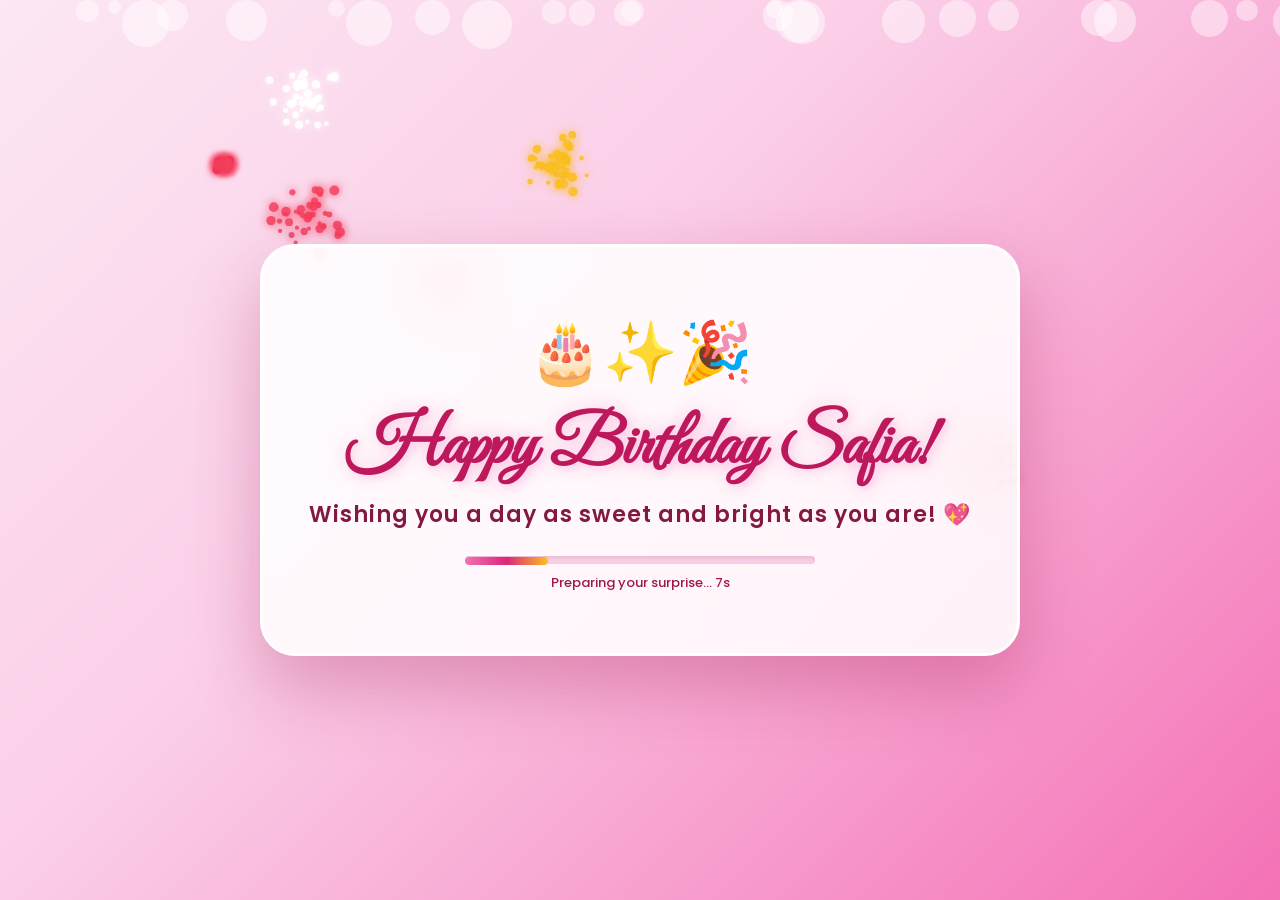
==== commit 699041f6: "Add birthday website music" ====
--- a/index.html
+++ b/index.html
@@ -5,29 +5,369 @@
     <meta name="viewport" content="width=device-width, initial-scale=1.0, maximum-scale=1.0, user-scalable=no">
     <title>Happy Birthday Safia 💖</title>
 
-    <link href="https://fonts.googleapis.com/css2?family=Great+Vibes&family=Quicksand:wght@400;500;600;700&family=Poppins:wght@400;600&display=swap" rel="stylesheet">
+    <!-- ===== FONTS ===== -->
+    <link href="https://fonts.googleapis.com/css2?family=Dancing+Script:wght@700&family=Great+Vibes&family=Poppins:wght@300;400;600;700;800&family=Quicksand:wght@400;500;600;700&display=swap" rel="stylesheet">
 
     <style>
-        /* ===== RESET ===== */
+        /* ==========================================================
+           COUNTDOWN & WELCOME STYLES
+        ========================================================== */
         * {
             margin: 0;
             padding: 0;
             box-sizing: border-box;
-            -webkit-tap-highlight-color: transparent;
-        }
-        html,
+            font-family: 'Poppins', sans-serif;
+        }
+
         body {
+            background: linear-gradient(135deg, #fce7f3 0%, #fbcfe8 40%, #f472b6 100%);
+            color: #831843;
+            min-height: 100vh;
+            display: flex;
+            flex-direction: column;
+            align-items: center;
+            justify-content: center;
+            overflow-x: hidden;
+            position: relative;
+        }
+
+        /* Canvas for Fireworks */
+        #fireworksCanvas {
+            position: fixed;
+            top: 0;
+            left: 0;
+            width: 100vw;
+            height: 100vh;
+            pointer-events: none;
+            z-index: 5;
+        }
+
+        /* Ambient Bubbles */
+        .bg-sparkles {
+            position: absolute;
             width: 100%;
             height: 100%;
             overflow: hidden;
+            z-index: 1;
+        }
+
+        .bubble {
+            position: absolute;
+            background: rgba(255, 255, 255, 0.45);
+            border-radius: 50%;
+            animation: floatUp 8s infinite linear;
+        }
+
+        @keyframes floatUp {
+            0% { transform: translateY(100vh) scale(0.5); opacity: 0; }
+            50% { opacity: 0.8; }
+            100% { transform: translateY(-10vh) scale(1.2); opacity: 0; }
+        }
+
+        .container {
+            width: 90%;
+            max-width: 800px;
+            text-align: center;
+            padding: 20px;
+            z-index: 10;
+        }
+
+        /* ===== LOCK CARD (Countdown) ===== */
+        .lock-card {
+            background: rgba(255, 255, 255, 0.75);
+            backdrop-filter: blur(20px);
+            border: 2px solid rgba(255, 255, 255, 0.9);
+            border-radius: 32px;
+            padding: 50px 30px;
+            box-shadow: 0 25px 60px rgba(157, 23, 77, 0.15);
+            transition: all 0.6s ease;
+        }
+
+        .lock-icon {
+            font-size: 55px;
+            margin-bottom: 15px;
+            display: inline-block;
+            animation: softPulse 2.5s infinite ease-in-out;
+        }
+
+        @keyframes softPulse {
+            0%, 100% { transform: scale(1); filter: drop-shadow(0 0 5px rgba(244,114,182,0.4)); }
+            50% { transform: scale(1.15); filter: drop-shadow(0 0 20px rgba(244,114,182,0.8)); }
+        }
+
+        .lock-title {
+            font-size: 30px;
+            font-weight: 700;
+            color: #831843;
+            margin-bottom: 8px;
+        }
+
+        .lock-subtitle {
+            font-size: 15px;
+            color: #9d174d;
+            margin-bottom: 35px;
+            font-weight: 300;
+        }
+
+        .countdown-grid {
+            display: flex;
+            justify-content: center;
+            gap: 15px;
+            flex-wrap: wrap;
+        }
+
+        .time-box {
+            background: rgba(255, 255, 255, 0.9);
+            border: 1px solid #fbcfe8;
+            padding: 18px;
+            border-radius: 20px;
+            min-width: 95px;
+            box-shadow: 0 10px 20px rgba(157, 23, 77, 0.08);
+            transition: transform 0.3s ease;
+        }
+
+        .time-box:hover {
+            transform: translateY(-5px);
+        }
+
+        .num {
+            font-size: 38px;
+            font-weight: 700;
+            color: #db2777;
+            display: block;
+            font-variant-numeric: tabular-nums;
+        }
+
+        .label {
+            font-size: 12px;
+            color: #9d174d;
+            text-transform: uppercase;
+            letter-spacing: 1.5px;
+            font-weight: 600;
+            margin-top: 4px;
+        }
+
+        /* ===== BIRTHDAY CARD (Celebration with fireworks) ===== */
+        .bday-card {
+            display: none;
+            background: rgba(255, 255, 255, 0.88);
+            backdrop-filter: blur(25px);
+            border: 3px solid #ffffff;
+            border-radius: 35px;
+            padding: 60px 35px;
+            box-shadow: 0 30px 70px rgba(157, 23, 77, 0.3);
+            opacity: 0;
+            transform: scale(0.3) rotate(-5deg);
+        }
+
+        .bday-card.active {
+            display: block;
+            animation: bdayPopIn 1s cubic-bezier(0.34, 1.56, 0.64, 1) forwards;
+        }
+
+        @keyframes bdayPopIn {
+            0% {
+                opacity: 0;
+                transform: scale(0.2) rotate(-5deg);
+            }
+            70% {
+                transform: scale(1.08) rotate(2deg);
+            }
+            100% {
+                opacity: 1;
+                transform: scale(1) rotate(0deg);
+            }
+        }
+
+        .bday-title {
+            font-family: 'Great Vibes', cursive;
+            font-size: 68px;
+            color: #be185d;
+            text-shadow: 3px 3px 6px rgba(251, 207, 232, 0.8), 0 0 20px rgba(244, 114, 182, 0.4);
+            margin-bottom: 10px;
+            line-height: 1.2;
+            animation: glowText 2s infinite alternate ease-in-out;
+        }
+
+        @keyframes glowText {
+            from { text-shadow: 0 0 10px rgba(219, 39, 119, 0.3), 0 0 20px rgba(244, 114, 182, 0.3); }
+            to { text-shadow: 0 0 20px rgba(219, 39, 119, 0.8), 0 0 35px rgba(251, 191, 36, 0.6); }
+        }
+
+        .bday-sub {
+            font-size: 22px;
+            color: #831843;
+            font-weight: 600;
+            letter-spacing: 1px;
+            margin-bottom: 25px;
+        }
+
+        .progress-bar-container {
+            width: 100%;
+            max-width: 350px;
+            height: 8px;
+            background: #fbcfe8;
+            border-radius: 10px;
+            margin: 25px auto 0;
+            overflow: hidden;
+            box-shadow: inset 0 2px 4px rgba(0, 0, 0, 0.1);
+        }
+
+        .progress-bar-fill {
+            height: 100%;
+            width: 0%;
+            background: linear-gradient(90deg, #f472b6, #db2777, #fbbf24);
+            border-radius: 10px;
+            transition: width 0.1s linear;
+        }
+
+        .timer-text {
+            font-size: 13px;
+            color: #9d174d;
+            margin-top: 8px;
+            font-weight: 500;
+        }
+
+        /* ===== WELCOME CARD ===== */
+        .welcome-card {
+            display: none;
+            background: rgba(255, 255, 255, 0.88);
+            backdrop-filter: blur(25px);
+            border: 3px solid #ffffff;
+            border-radius: 35px;
+            padding: 50px 35px;
+            box-shadow: 0 30px 70px rgba(157, 23, 77, 0.25);
+            opacity: 0;
+            transform: scale(0.3);
+        }
+
+        .welcome-card.zoom-in-active {
+            display: block;
+            animation: zoomInMasterpiece 0.9s cubic-bezier(0.34, 1.56, 0.64, 1) forwards;
+        }
+
+        @keyframes zoomInMasterpiece {
+            0% {
+                opacity: 0;
+                transform: scale(0.2) rotate(-3deg);
+            }
+            70% {
+                transform: scale(1.05) rotate(1deg);
+            }
+            100% {
+                opacity: 1;
+                transform: scale(1) rotate(0deg);
+            }
+        }
+
+        .fancy-header {
+            font-family: 'Dancing Script', cursive;
+            font-size: 48px;
+            color: #db2777;
+            margin-bottom: 20px;
+            text-shadow: 2px 2px 4px rgba(251, 207, 232, 0.5);
+        }
+
+        .sentence-box {
+            min-height: 140px;
+            display: flex;
+            flex-direction: column;
+            justify-content: center;
+            align-items: center;
+            margin-bottom: 35px;
+        }
+
+        .sentence {
+            font-size: 20px;
+            color: #831843;
+            font-weight: 500;
+            line-height: 1.6;
+            opacity: 0;
+            transform: translateY(15px);
+            transition: all 0.8s ease-out;
+            margin: 6px 0;
+        }
+
+        .sentence.show {
+            opacity: 1;
+            transform: translateY(0);
+        }
+
+        .sentence-highlight {
+            color: #be185d;
+            font-weight: 700;
+        }
+
+        /* ===== SURPRISE BUTTON ===== */
+        .surprise-btn {
+            background: linear-gradient(135deg, #ec4899, #db2777);
+            color: #ffffff;
+            font-size: 18px;
+            font-weight: 600;
+            padding: 18px 45px;
+            border: none;
+            border-radius: 50px;
+            cursor: pointer;
+            box-shadow: 0 12px 30px rgba(219, 39, 119, 0.4);
+            transition: all 0.35s ease;
+            opacity: 0;
+            transform: scale(0.8);
+            display: inline-flex;
+            align-items: center;
+            gap: 12px;
+        }
+
+        .surprise-btn.show-btn {
+            opacity: 1;
+            transform: scale(1);
+            animation: gentleBounce 2s infinite ease-in-out 1s;
+        }
+
+        .surprise-btn:hover {
+            background: linear-gradient(135deg, #db2777, #be185d);
+            transform: translateY(-4px) scale(1.04);
+            box-shadow: 0 18px 35px rgba(219, 39, 119, 0.5);
+        }
+
+        @keyframes gentleBounce {
+            0%, 100% { transform: translateY(0); }
+            50% { transform: translateY(-6px); }
+        }
+
+        /* ==========================================================
+           ORIGINAL index.html STYLES (scoped inside #mainJourney)
+        ========================================================== */
+        #mainJourney {
+            display: none;
+            position: fixed;
+            inset: 0;
+            width: 100vw;
+            height: 100vh;
+            z-index: 10001;
             background: #FFE4E9;
-            font-family: 'Quicksand', sans-serif;
-        }
-
-        /* ==========================================================
-           SECTION 1: SIMPLE CARD
-        ========================================================== */
-        #section1 {
+            overflow: hidden;
+        }
+
+        #mainJourney * {
+            margin: 0;
+            padding: 0;
+            box-sizing: border-box;
+            -webkit-tap-highlight-color: transparent;
+        }
+
+        #mainJourney .container {
+            position: relative;
+            width: 100vw;
+            height: 100vh;
+            max-width: 500px;
+            margin: auto;
+            overflow: hidden;
+            background: linear-gradient(135deg, #fff5f7, #ffe0e6);
+            box-shadow: 0 0 35px rgba(214, 51, 108, .25);
+        }
+
+        /* ===== SECTION 1 (Simple Card) ===== */
+        #mainJourney #section1 {
             position: absolute;
             inset: 0;
             display: flex;
@@ -37,12 +377,14 @@
             z-index: 10;
             transition: opacity 0.8s ease, transform 0.8s ease;
         }
-        #section1.hidden {
+
+        #mainJourney #section1.hidden {
             opacity: 0;
             transform: scale(1.05);
             pointer-events: none;
         }
-        #section1 .card {
+
+        #mainJourney #section1 .card {
             background: rgba(255, 255, 255, 0.85);
             padding: 40px 30px;
             border-radius: 60px 20px 60px 20px;
@@ -53,21 +395,24 @@
             position: relative;
             backdrop-filter: blur(2px);
         }
-        #section1 .card h1 {
+
+        #mainJourney #section1 .card h1 {
             color: #D6336C;
             font-size: 3rem;
             font-weight: 400;
             letter-spacing: 2px;
             font-family: 'Great Vibes', cursive;
         }
-        #section1 .card .msg {
+
+        #mainJourney #section1 .card .msg {
             color: #A1325A;
             font-size: 1.4rem;
             margin: 20px 0;
             line-height: 1.6;
             font-family: 'Great Vibes', cursive;
         }
-        #section1 .btn-sendlove {
+
+        #mainJourney .btn-sendlove {
             background: #FF69B4;
             border: none;
             color: white;
@@ -79,54 +424,42 @@
             font-family: 'Great Vibes', cursive;
             box-shadow: 0 6px 0 #A1325A;
         }
-        #section1 .btn-sendlove:active {
+
+        #mainJourney .btn-sendlove:active {
             transform: scale(0.95);
             box-shadow: 0 2px 0 #A1325A;
         }
 
-        #section1 .heart-float {
+        #mainJourney #section1 .heart-float {
             position: absolute;
             font-size: 2.5rem;
             animation: floatUp 4s infinite ease-in-out;
             pointer-events: none;
         }
-        @keyframes floatUp {
-            0% {
-                transform: translateY(0) scale(1);
-                opacity: 0.7;
-            }
-            50% {
-                transform: translateY(-50px) scale(1.3);
-                opacity: 1;
-            }
-            100% {
-                transform: translateY(-100px) scale(0.8);
-                opacity: 0;
-            }
-        }
-        #section1 .h1 {
+
+        #mainJourney #section1 .h1 {
             top: 10%;
             left: 5%;
             animation-delay: 0s;
         }
-        #section1 .h2 {
+        #mainJourney #section1 .h2 {
             top: 20%;
             right: 8%;
             animation-delay: 1s;
         }
-        #section1 .h3 {
+        #mainJourney #section1 .h3 {
             bottom: 15%;
             left: 10%;
             animation-delay: 2s;
         }
-        #section1 .h4 {
+        #mainJourney #section1 .h4 {
             bottom: 25%;
             right: 5%;
             animation-delay: 0.5s;
         }
 
-        /* Modal */
-        #section1 .modal-overlay {
+        /* Modal for section1 */
+        #mainJourney #section1 .modal-overlay {
             position: fixed;
             top: 0;
             left: 0;
@@ -142,11 +475,13 @@
             transition: opacity 0.4s ease;
             z-index: 100;
         }
-        #section1 .modal-overlay.active {
+
+        #mainJourney #section1 .modal-overlay.active {
             opacity: 1;
             pointer-events: auto;
         }
-        #section1 .modal-card {
+
+        #mainJourney #section1 .modal-card {
             background: #FFF0F5;
             border: 3px solid #FF69B4;
             border-radius: 30px;
@@ -158,23 +493,27 @@
             transform: scale(0.7);
             transition: transform 0.4s cubic-bezier(0.175, 0.885, 0.32, 1.275);
         }
-        #section1 .modal-overlay.active .modal-card {
+
+        #mainJourney #section1 .modal-overlay.active .modal-card {
             transform: scale(1);
         }
-        #section1 .modal-card h2 {
+
+        #mainJourney #section1 .modal-card h2 {
             color: #D6336C;
             font-size: 2.2rem;
             margin-bottom: 10px;
             font-family: 'Great Vibes', cursive;
         }
-        #section1 .modal-card p {
+
+        #mainJourney #section1 .modal-card p {
             color: #8B0046;
             font-size: 1.3rem;
             line-height: 1.5;
             margin-bottom: 20px;
             font-family: 'Poppins', sans-serif;
         }
-        #section1 .close-btn {
+
+        #mainJourney #section1 .close-btn {
             background: #D6336C;
             color: white;
             border: none;
@@ -187,10 +526,8 @@
             box-shadow: 0 4px 10px rgba(214, 51, 108, 0.3);
         }
 
-        /* ==========================================================
-           SECTION 2: 13-STEP JOURNEY (all styles)
-        ========================================================== */
-        #section2 {
+        /* ===== SECTION 2 (13-Step Journey) ===== */
+        #mainJourney #section2 {
             position: absolute;
             inset: 0;
             z-index: 5;
@@ -199,13 +536,14 @@
             pointer-events: none;
             transition: opacity 0.8s ease, transform 0.8s ease;
         }
-        #section2.visible {
+
+        #mainJourney #section2.visible {
             opacity: 1;
             transform: scale(1);
             pointer-events: auto;
         }
 
-        #section2 .container {
+        #mainJourney #section2 .container {
             position: relative;
             width: 100vw;
             height: 100vh;
@@ -215,7 +553,8 @@
             background: linear-gradient(135deg, #fff5f7, #ffe0e6);
             box-shadow: 0 0 35px rgba(214, 51, 108, .25);
         }
-        #section2 .bg-heart {
+
+        #mainJourney .bg-heart {
             position: absolute;
             color: #ff69b4;
             opacity: .10;
@@ -223,6 +562,7 @@
             pointer-events: none;
             font-size: 28px;
         }
+
         @keyframes floatHeart {
             0% {
                 transform: translateY(110vh) rotate(0) scale(0.8);
@@ -231,7 +571,8 @@
                 transform: translateY(-15vh) rotate(360deg) scale(1.2);
             }
         }
-        #section2 .step {
+
+        #mainJourney .step {
             position: absolute;
             inset: 0;
             display: flex;
@@ -246,31 +587,36 @@
             transition: opacity 0.6s cubic-bezier(0.23, 1, 0.32, 1),
                 transform 0.6s cubic-bezier(0.23, 1, 0.32, 1);
         }
-        #section2 .step.active {
+
+        #mainJourney .step.active {
             opacity: 1;
             transform: scale(1) translateY(0);
             pointer-events: auto;
         }
-        #section2 .title {
+
+        #mainJourney .title {
             font-family: 'Great Vibes', cursive;
             color: #D6336C;
             font-size: 52px;
             line-height: 1.05;
             margin-bottom: 10px;
         }
-        #section2 .subtitle {
+
+        #mainJourney .subtitle {
             color: #8d4a61;
             font-size: 15px;
             line-height: 1.7;
             max-width: 370px;
         }
-        #section2 .small-title {
+
+        #mainJourney .small-title {
             font-family: 'Great Vibes', cursive;
             color: #D6336C;
             font-size: 40px;
             margin-bottom: 10px;
         }
-        #section2 .btn {
+
+        #mainJourney .btn {
             border: none;
             outline: none;
             cursor: pointer;
@@ -288,42 +634,44 @@
             position: relative;
             overflow: hidden;
         }
-        #section2 .btn:active {
+
+        #mainJourney .btn:active {
             transform: translateY(5px);
             box-shadow: 0 2px 0 #D6336C, 0 6px 12px rgba(214, 51, 108, .18);
         }
-        #section2 .btn.white {
+
+        #mainJourney .btn.white {
             background: white;
             color: #D6336C;
             border: 2px solid #ff69b4;
             box-shadow: 0 6px 0 #ffb6c1, 0 10px 18px rgba(214, 51, 108, .12);
         }
-        #section2 .btn.white:active {
+
+        #mainJourney .btn.white:active {
             transform: translateY(4px);
             box-shadow: 0 2px 0 #ffb6c1;
         }
-        #section2 .big-heart {
+
+        #mainJourney .big-heart {
             font-size: 88px;
             animation: heartbeat 1.3s infinite;
             filter: drop-shadow(0 8px 14px rgba(214, 51, 108, .25));
         }
+
         @keyframes heartbeat {
-            0%,
-            100% {
-                transform: scale(1);
-            }
-            50% {
-                transform: scale(1.12);
-            }
-        }
-        /* Balloons */
-        #section2 .balloons {
+            0%, 100% { transform: scale(1); }
+            50% { transform: scale(1.12); }
+        }
+
+        /* ---- Balloons ---- */
+        #mainJourney .balloons {
             position: relative;
             width: 300px;
             height: 260px;
             margin-bottom: 5px;
         }
-        #section2 .balloon {
+
+        #mainJourney .balloon {
             position: absolute;
             width: 72px;
             height: 92px;
@@ -334,10 +682,9 @@
             cursor: pointer;
             transition: transform 0.15s;
         }
-        #section2 .balloon:active {
-            transform: scale(0.92);
-        }
-        #section2 .balloon:after {
+
+        #mainJourney .balloon:active { transform: scale(0.92); }
+        #mainJourney .balloon:after {
             content: "";
             position: absolute;
             bottom: -8px;
@@ -347,7 +694,7 @@
             border-right: 7px solid transparent;
             border-top: 12px solid #e83d87;
         }
-        #section2 .balloon:before {
+        #mainJourney .balloon:before {
             content: "";
             position: absolute;
             top: 14px;
@@ -358,7 +705,7 @@
             background: rgba(255, 255, 255, .5);
             transform: rotate(25deg);
         }
-        #section2 .string {
+        #mainJourney .string {
             position: absolute;
             top: 91px;
             left: 50%;
@@ -366,60 +713,36 @@
             height: 120px;
             background: #b85b7d;
         }
-        #section2 .b1 {
-            left: 5px;
-            top: 70px
-        }
-        #section2 .b2 {
-            left: 72px;
-            top: 15px;
-            animation-delay: .4s
-        }
-        #section2 .b3 {
-            left: 145px;
-            top: 65px;
-            animation-delay: .8s
-        }
-        #section2 .b4 {
-            left: 215px;
-            top: 20px;
-            animation-delay: .2s
-        }
-        #section2 .b5 {
+
+        #mainJourney .b1 { left: 5px; top: 70px; }
+        #mainJourney .b2 { left: 72px; top: 15px; animation-delay: .4s; }
+        #mainJourney .b3 { left: 145px; top: 65px; animation-delay: .8s; }
+        #mainJourney .b4 { left: 215px; top: 20px; animation-delay: .2s; }
+        #mainJourney .b5 {
             left: 110px;
             top: 120px;
             animation-delay: .6s;
             width: 60px;
             height: 78px;
         }
-        #section2 .b5:after {
-            border-top-color: #d45a8a;
-        }
+        #mainJourney .b5:after { border-top-color: #d45a8a; }
+
         @keyframes balloonFloat {
-            0%,
-            100% {
-                transform: translateY(0) rotate(-2deg);
-            }
-            50% {
-                transform: translateY(-14px) rotate(3deg);
-            }
-        }
-        #section2 .balloon.pop {
+            0%, 100% { transform: translateY(0) rotate(-2deg); }
+            50% { transform: translateY(-14px) rotate(3deg); }
+        }
+
+        #mainJourney .balloon.pop {
             animation: popBalloon .5s forwards !important;
         }
+
         @keyframes popBalloon {
-            0% {
-                transform: scale(1);
-            }
-            50% {
-                transform: scale(1.4);
-            }
-            100% {
-                transform: scale(0);
-                opacity: 0;
-            }
-        }
-        #section2 .balloon-msg {
+            0% { transform: scale(1); }
+            50% { transform: scale(1.4); }
+            100% { transform: scale(0); opacity: 0; }
+        }
+
+        #mainJourney .balloon-msg {
             font-size: 14px;
             font-weight: 600;
             color: #D6336C;
@@ -430,8 +753,9 @@
             border-radius: 20px;
             transition: all 0.3s;
         }
-        /* Cake */
-        #section2 .cake-area {
+
+        /* ---- Cake ---- */
+        #mainJourney .cake-area {
             position: relative;
             width: 280px;
             height: 260px;
@@ -439,7 +763,7 @@
             justify-content: center;
             align-items: flex-end;
         }
-        #section2 .cake {
+        #mainJourney .cake {
             position: relative;
             width: 230px;
             height: 120px;
@@ -447,7 +771,7 @@
             border-radius: 12px 12px 22px 22px;
             box-shadow: inset 0 -15px 0 #ff9aaa, 0 12px 22px rgba(214, 51, 108, .2);
         }
-        #section2 .cake:before {
+        #mainJourney .cake:before {
             content: "";
             position: absolute;
             width: 250px;
@@ -458,7 +782,7 @@
             border-radius: 50%;
             box-shadow: inset 0 -9px 0 #ffd0d9, 0 4px 0 #D6336C;
         }
-        #section2 .cake-sprinkles {
+        #mainJourney .cake-sprinkles {
             position: absolute;
             top: -8px;
             left: 10px;
@@ -471,7 +795,7 @@
             overflow: hidden;
             white-space: nowrap;
         }
-        #section2 .cream {
+        #mainJourney .cream {
             position: absolute;
             left: 12px;
             right: 12px;
@@ -481,7 +805,8 @@
             background: #fff;
             box-shadow: inset 0 -4px 0 #ffe4ea;
         }
-        #section2 .candle {
+
+        #mainJourney .candle {
             position: absolute;
             top: -78px;
             width: 16px;
@@ -491,30 +816,13 @@
             box-shadow: 0 2px 6px rgba(0, 0, 0, 0.08);
             transition: all 0.4s;
         }
-        #section2 .candle:nth-child(1) {
-            left: 30px
-        }
-        #section2 .candle:nth-child(2) {
-            left: 70px;
-            height: 65px;
-            top: -85px
-        }
-        #section2 .candle:nth-child(3) {
-            left: 110px;
-            height: 55px;
-            top: -75px
-        }
-        #section2 .candle:nth-child(4) {
-            right: 70px;
-            height: 62px;
-            top: -82px
-        }
-        #section2 .candle:nth-child(5) {
-            right: 30px;
-            height: 50px;
-            top: -70px
-        }
-        #section2 .flame {
+        #mainJourney .candle:nth-child(1) { left: 30px; }
+        #mainJourney .candle:nth-child(2) { left: 70px; height: 65px; top: -85px; }
+        #mainJourney .candle:nth-child(3) { left: 110px; height: 55px; top: -75px; }
+        #mainJourney .candle:nth-child(4) { right: 70px; height: 62px; top: -82px; }
+        #mainJourney .candle:nth-child(5) { right: 30px; height: 50px; top: -70px; }
+
+        #mainJourney .flame {
             position: absolute;
             width: 18px;
             height: 26px;
@@ -526,47 +834,36 @@
             animation: flameFlicker 1s infinite alternate;
             box-shadow: 0 0 20px #ff9d00;
         }
+
         @keyframes flameFlicker {
-            0% {
-                transform: rotate(-45deg) scale(1);
-            }
-            100% {
-                transform: rotate(-40deg) scale(1.15);
-            }
-        }
-        #section2 .candle.off .flame {
-            display: none;
-        }
-        #section2 .candle.off {
-            opacity: 0.6;
-            transform: scale(0.85);
-        }
-        /* Star wish */
-        #section2 .star-wrap {
+            0% { transform: rotate(-45deg) scale(1); }
+            100% { transform: rotate(-40deg) scale(1.15); }
+        }
+
+        #mainJourney .candle.off .flame { display: none; }
+        #mainJourney .candle.off { opacity: 0.6; transform: scale(0.85); }
+
+        /* ---- Star Wish ---- */
+        #mainJourney .star-wrap {
             position: relative;
             width: 100%;
             height: 140px;
         }
-        #section2 .star-big {
+        #mainJourney .star-big {
             font-size: 110px;
             animation: starPulse 1.4s infinite;
             filter: drop-shadow(0 0 20px #ffd700);
             cursor: pointer;
             transition: transform 0.2s;
         }
-        #section2 .star-big:active {
-            transform: scale(0.85);
-        }
+        #mainJourney .star-big:active { transform: scale(0.85); }
+
         @keyframes starPulse {
-            0%,
-            100% {
-                transform: scale(.9) rotate(-6deg);
-            }
-            50% {
-                transform: scale(1.12) rotate(6deg);
-            }
-        }
-        #section2 .shooting-star-effect {
+            0%, 100% { transform: scale(.9) rotate(-6deg); }
+            50% { transform: scale(1.12) rotate(6deg); }
+        }
+
+        #mainJourney .shooting-star-effect {
             position: absolute;
             font-size: 40px;
             right: -60px;
@@ -575,12 +872,13 @@
             transition: all 3s cubic-bezier(0.23, 1, 0.32, 1);
             pointer-events: none;
         }
-        #section2 .shooting-star-effect.fire {
+        #mainJourney .shooting-star-effect.fire {
             right: 120%;
             top: 90px;
             opacity: 1;
         }
-        #section2 .wish-text {
+
+        #mainJourney .wish-text {
             font-family: 'Great Vibes', cursive;
             font-size: 32px;
             color: #D6336C;
@@ -588,14 +886,15 @@
             min-height: 60px;
             transition: opacity 0.4s;
         }
-        /* Cake cut */
-        #section2 .cut-area {
+
+        /* ---- Cake Cut ---- */
+        #mainJourney .cut-area {
             position: relative;
             width: 280px;
             height: 230px;
             margin: 8px;
         }
-        #section2 .cut-cake {
+        #mainJourney .cut-cake {
             position: absolute;
             width: 240px;
             height: 125px;
@@ -606,7 +905,7 @@
             transition: 1.2s cubic-bezier(.2, .8, .2, 1);
             box-shadow: inset 0 -10px 0 #ff9aaa;
         }
-        #section2 .cut-cake:before {
+        #mainJourney .cut-cake:before {
             content: "";
             position: absolute;
             width: 255px;
@@ -617,19 +916,17 @@
             border-radius: 50%;
             box-shadow: 0 5px 0 #D6336C;
         }
-        #section2 .cut-left {
-            clip-path: polygon(0 0, 50% 0, 50% 100%, 0 100%);
-        }
-        #section2 .cut-right {
-            clip-path: polygon(50% 0, 100% 0, 100% 100%, 50% 100%);
-        }
-        #section2 .cut-area.cutted .cut-left {
+        #mainJourney .cut-left { clip-path: polygon(0 0, 50% 0, 50% 100%, 0 100%); }
+        #mainJourney .cut-right { clip-path: polygon(50% 0, 100% 0, 100% 100%, 50% 100%); }
+
+        #mainJourney .cut-area.cutted .cut-left {
             transform: translateX(-120px) rotate(-10deg);
         }
-        #section2 .cut-area.cutted .cut-right {
+        #mainJourney .cut-area.cutted .cut-right {
             transform: translateX(120px) rotate(10deg);
         }
-        #section2 .knife-icon {
+
+        #mainJourney .knife-icon {
             position: absolute;
             font-size: 68px;
             top: 20px;
@@ -640,14 +937,15 @@
             cursor: pointer;
             filter: drop-shadow(0 6px 12px rgba(0, 0, 0, 0.15));
         }
-        #section2 .knife-icon:active {
+        #mainJourney .knife-icon:active {
             transform: rotate(-30deg) scale(0.85);
         }
-        #section2 .cutted .knife-icon {
+        #mainJourney .cutted .knife-icon {
             transform: translateY(170px) rotate(40deg);
             opacity: 0;
         }
-        #section2 .inner-heart-cut {
+
+        #mainJourney .inner-heart-cut {
             position: absolute;
             left: 50%;
             top: 100px;
@@ -657,30 +955,27 @@
             transition: .8s .5s cubic-bezier(.34, 1.56, .64, 1);
             filter: drop-shadow(0 0 30px #FF1493);
         }
-        #section2 .cutted .inner-heart-cut {
+        #mainJourney .cutted .inner-heart-cut {
             transform: translate(-50%, -50%) scale(1);
         }
-        /* Rose */
-        #section2 .rose-container {
+
+        /* ---- Rose ---- */
+        #mainJourney .rose-container {
             position: relative;
             width: 130px;
             height: 180px;
             margin: 8px;
         }
-        #section2 .rose-flower {
+        #mainJourney .rose-flower {
             font-size: 100px;
             animation: roseBloom 2.5s infinite alternate ease-in-out;
             filter: drop-shadow(0 8px 20px rgba(214, 51, 108, 0.2));
         }
         @keyframes roseBloom {
-            0% {
-                transform: scale(.85) rotate(-4deg);
-            }
-            100% {
-                transform: scale(1.1) rotate(4deg);
-            }
-        }
-        #section2 .rose-stem {
+            0% { transform: scale(.85) rotate(-4deg); }
+            100% { transform: scale(1.1) rotate(4deg); }
+        }
+        #mainJourney .rose-stem {
             position: absolute;
             width: 6px;
             height: 85px;
@@ -689,7 +984,7 @@
             top: 88px;
             border-radius: 10px;
         }
-        #section2 .rose-leaf {
+        #mainJourney .rose-leaf {
             position: absolute;
             width: 32px;
             height: 16px;
@@ -699,8 +994,9 @@
             left: 28px;
             transform: rotate(-25deg);
         }
-        /* ===== Urdu Poetry Style ===== */
-        #section2 .urdu-poetry {
+
+        /* ---- Urdu Poetry ---- */
+        #mainJourney .urdu-poetry {
             font-family: 'Noto Nastaliq Urdu', 'Urdu Typesetting', serif;
             font-size: 18px;
             line-height: 2;
@@ -716,28 +1012,28 @@
             direction: rtl;
             letter-spacing: 0.5px;
         }
-        #section2 .urdu-poetry .poetry-line {
+        #mainJourney .urdu-poetry .poetry-line {
             display: block;
             padding: 4px 0;
         }
-        #section2 .urdu-poetry .poetry-heart {
+        #mainJourney .urdu-poetry .poetry-heart {
             color: #D6336C;
             font-size: 22px;
         }
-        /* Love letter card (step 7) - WITH NAMES */
-        #section2 .love-letter-card {
+
+        /* ---- Love Letter ---- */
+        #mainJourney .love-letter-card {
             width: min(92%, 390px);
             padding: 28px 22px;
             border-radius: 30px 12px 30px 12px;
             background: rgba(255, 255, 255, .92);
-            box-shadow: 0 18px 45px rgba(214, 51, 108, .18),
-                inset 0 0 0 2px #ffd2df;
+            box-shadow: 0 18px 45px rgba(214, 51, 108, .18), inset 0 0 0 2px #ffd2df;
             position: relative;
             overflow: hidden;
             text-align: left;
             margin: 0 10px;
         }
-        #section2 .love-letter-card:before {
+        #mainJourney .love-letter-card:before {
             content: "💖";
             position: absolute;
             font-size: 120px;
@@ -746,35 +1042,35 @@
             bottom: -30px;
             transform: rotate(15deg);
         }
-        #section2 .love-letter-card .letter-heading {
+        #mainJourney .love-letter-card .letter-heading {
             font-family: 'Great Vibes', cursive;
             font-size: 28px;
             color: #D6336C;
             margin-bottom: 12px;
             letter-spacing: 0.5px;
         }
-        #section2 .love-letter-card .letter-body {
+        #mainJourney .love-letter-card .letter-body {
             color: #4a2a33;
             font-size: 16px;
             line-height: 2;
             font-weight: 500;
         }
-        #section2 .love-letter-card .letter-body .highlight {
+        #mainJourney .love-letter-card .letter-body .highlight {
             color: #D6336C;
             font-weight: 700;
         }
-        #section2 .love-letter-card .letter-sign {
+        #mainJourney .love-letter-card .letter-sign {
             font-family: 'Great Vibes', cursive;
             font-size: 26px;
             color: #FF69B4;
             margin-top: 12px;
             text-align: right;
         }
-        #section2 .love-letter-card .letter-btn-wrap {
+        #mainJourney .love-letter-card .letter-btn-wrap {
             text-align: center;
             margin-top: 18px;
         }
-        #section2 .love-letter-card .letter-btn-wrap .btn {
+        #mainJourney .love-letter-card .letter-btn-wrap .btn {
             margin-top: 0;
             min-width: 200px;
             padding: 15px 35px;
@@ -782,17 +1078,18 @@
             background: linear-gradient(135deg, #FF69B4, #FF1493);
             box-shadow: 0 7px 0 #A1325A, 0 12px 24px rgba(255, 20, 147, .3);
         }
-        #section2 .love-letter-card .letter-btn-wrap .btn:active {
+        #mainJourney .love-letter-card .letter-btn-wrap .btn:active {
             transform: translateY(5px);
             box-shadow: 0 2px 0 #A1325A;
         }
-        /* Fireworks */
-        #section2 .firework-wrap {
+
+        /* ---- Fireworks ---- */
+        #mainJourney .firework-wrap {
             position: relative;
             width: 200px;
             height: 200px;
         }
-        #section2 .firework-burst {
+        #mainJourney .firework-burst {
             position: absolute;
             left: 50%;
             top: 50%;
@@ -804,62 +1101,23 @@
             box-shadow: 0 0 16px var(--fw-color, #ff69b4);
             animation: fireworkShot 1.5s infinite;
         }
-        #section2 .firework-burst:nth-child(1) {
-            --fw-color: #FF69B4;
-            transform: rotate(0deg);
-            animation-delay: 0s;
-        }
-        #section2 .firework-burst:nth-child(2) {
-            --fw-color: #FFD700;
-            transform: rotate(45deg);
-            animation-delay: 0.1s;
-        }
-        #section2 .firework-burst:nth-child(3) {
-            --fw-color: #00BFFF;
-            transform: rotate(90deg);
-            animation-delay: 0.2s;
-        }
-        #section2 .firework-burst:nth-child(4) {
-            --fw-color: #FF6EB4;
-            transform: rotate(135deg);
-            animation-delay: 0.3s;
-        }
-        #section2 .firework-burst:nth-child(5) {
-            --fw-color: #FFA500;
-            transform: rotate(180deg);
-            animation-delay: 0.4s;
-        }
-        #section2 .firework-burst:nth-child(6) {
-            --fw-color: #7B68EE;
-            transform: rotate(225deg);
-            animation-delay: 0.5s;
-        }
-        #section2 .firework-burst:nth-child(7) {
-            --fw-color: #FF1493;
-            transform: rotate(270deg);
-            animation-delay: 0.6s;
-        }
-        #section2 .firework-burst:nth-child(8) {
-            --fw-color: #32CD32;
-            transform: rotate(315deg);
-            animation-delay: 0.7s;
-        }
+        #mainJourney .firework-burst:nth-child(1) { --fw-color: #FF69B4; transform: rotate(0deg); animation-delay: 0s; }
+        #mainJourney .firework-burst:nth-child(2) { --fw-color: #FFD700; transform: rotate(45deg); animation-delay: 0.1s; }
+        #mainJourney .firework-burst:nth-child(3) { --fw-color: #00BFFF; transform: rotate(90deg); animation-delay: 0.2s; }
+        #mainJourney .firework-burst:nth-child(4) { --fw-color: #FF6EB4; transform: rotate(135deg); animation-delay: 0.3s; }
+        #mainJourney .firework-burst:nth-child(5) { --fw-color: #FFA500; transform: rotate(180deg); animation-delay: 0.4s; }
+        #mainJourney .firework-burst:nth-child(6) { --fw-color: #7B68EE; transform: rotate(225deg); animation-delay: 0.5s; }
+        #mainJourney .firework-burst:nth-child(7) { --fw-color: #FF1493; transform: rotate(270deg); animation-delay: 0.6s; }
+        #mainJourney .firework-burst:nth-child(8) { --fw-color: #32CD32; transform: rotate(315deg); animation-delay: 0.7s; }
+
         @keyframes fireworkShot {
-            0% {
-                height: 8px;
-                opacity: 0;
-            }
-            40% {
-                height: 85px;
-                opacity: 1;
-            }
-            100% {
-                height: 110px;
-                opacity: 0;
-            }
-        }
-        /* Night sky */
-        #section2 .sky-wrap {
+            0% { height: 8px; opacity: 0; }
+            40% { height: 85px; opacity: 1; }
+            100% { height: 110px; opacity: 0; }
+        }
+
+        /* ---- Night Sky ---- */
+        #mainJourney .sky-wrap {
             position: relative;
             width: 100%;
             height: 240px;
@@ -868,7 +1126,7 @@
             overflow: hidden;
             box-shadow: 0 15px 35px rgba(26, 10, 46, .3);
         }
-        #section2 .moon-glow {
+        #mainJourney .moon-glow {
             position: absolute;
             width: 70px;
             height: 70px;
@@ -878,7 +1136,7 @@
             top: 30px;
             box-shadow: 0 0 40px #fff4c7, 0 0 80px rgba(255, 244, 199, 0.2);
         }
-        #section2 .star-dot {
+        #mainJourney .star-dot {
             position: absolute;
             width: 4px;
             height: 4px;
@@ -887,16 +1145,10 @@
             animation: twinkle 1.8s infinite alternate;
         }
         @keyframes twinkle {
-            0% {
-                opacity: .2;
-                transform: scale(.6);
-            }
-            100% {
-                opacity: 1;
-                transform: scale(1.4);
-            }
-        }
-        #section2 .shooting-sky {
+            0% { opacity: .2; transform: scale(.6); }
+            100% { opacity: 1; transform: scale(1.4); }
+        }
+        #mainJourney .shooting-sky {
             position: absolute;
             font-size: 32px;
             opacity: 0;
@@ -905,12 +1157,12 @@
             right: -40px;
             top: 20%;
         }
-        #section2 .shooting-sky.fire {
+        #mainJourney .shooting-sky.fire {
             right: 110%;
             top: 10%;
             opacity: 1;
         }
-        #section2 .sky-text {
+        #mainJourney .sky-text {
             position: absolute;
             bottom: 20px;
             left: 0;
@@ -920,49 +1172,31 @@
             font-size: 26px;
             text-shadow: 0 2px 20px rgba(0, 0, 0, 0.5);
         }
-        /* Butterflies */
-        #section2 .butterfly-area {
+
+        /* ---- Butterflies ---- */
+        #mainJourney .butterfly-area {
             position: relative;
             width: 100%;
             height: 230px;
         }
-        #section2 .butterfly {
+        #mainJourney .butterfly {
             position: absolute;
             font-size: 44px;
             animation: butterflyFly 6s ease-in-out infinite;
             filter: drop-shadow(0 4px 12px rgba(214, 51, 108, 0.15));
         }
-        #section2 .bf1 {
-            left: 5%;
-            top: 30%;
-            animation-delay: 0s;
-        }
-        #section2 .bf2 {
-            left: 40%;
-            top: 10%;
-            animation-delay: 1.2s;
-        }
-        #section2 .bf3 {
-            right: 5%;
-            top: 40%;
-            animation-delay: 2.4s;
-        }
+        #mainJourney .bf1 { left: 5%; top: 30%; animation-delay: 0s; }
+        #mainJourney .bf2 { left: 40%; top: 10%; animation-delay: 1.2s; }
+        #mainJourney .bf3 { right: 5%; top: 40%; animation-delay: 2.4s; }
+
         @keyframes butterflyFly {
-            0%,
-            100% {
-                transform: translate(0, 0) rotate(-4deg) scale(1);
-            }
-            25% {
-                transform: translate(30px, -30px) rotate(10deg) scale(1.1);
-            }
-            50% {
-                transform: translate(-10px, -55px) rotate(-8deg) scale(0.95);
-            }
-            75% {
-                transform: translate(40px, -20px) rotate(6deg) scale(1.05);
-            }
-        }
-        #section2 .garden-flowers {
+            0%, 100% { transform: translate(0, 0) rotate(-4deg) scale(1); }
+            25% { transform: translate(30px, -30px) rotate(10deg) scale(1.1); }
+            50% { transform: translate(-10px, -55px) rotate(-8deg) scale(0.95); }
+            75% { transform: translate(40px, -20px) rotate(6deg) scale(1.05); }
+        }
+
+        #mainJourney .garden-flowers {
             position: absolute;
             bottom: 10px;
             left: 10%;
@@ -972,14 +1206,15 @@
             text-align: center;
             opacity: 0.6;
         }
-        /* Treasure */
-        #section2 .treasure-box {
+
+        /* ---- Treasure ---- */
+        #mainJourney .treasure-box {
             width: 180px;
             height: 130px;
             position: relative;
             margin: 12px;
         }
-        #section2 .chest-base {
+        #mainJourney .chest-base {
             position: absolute;
             width: 170px;
             height: 88px;
@@ -990,7 +1225,7 @@
             border: 4px solid #D6336C;
             box-shadow: 0 12px 25px rgba(214, 51, 108, .2);
         }
-        #section2 .chest-lid {
+        #mainJourney .chest-lid {
             position: absolute;
             width: 170px;
             height: 52px;
@@ -1003,10 +1238,10 @@
             transition: .8s cubic-bezier(.2, .8, .2, 1);
             z-index: 2;
         }
-        #section2 .treasure-box.open .chest-lid {
+        #mainJourney .treasure-box.open .chest-lid {
             transform: rotateX(115deg) translateY(-8px);
         }
-        #section2 .treasure-lock {
+        #mainJourney .treasure-lock {
             position: absolute;
             left: 50%;
             bottom: 18px;
@@ -1015,7 +1250,7 @@
             z-index: 3;
             filter: drop-shadow(0 2px 6px rgba(0, 0, 0, 0.15));
         }
-        #section2 .treasure-sparkle {
+        #mainJourney .treasure-sparkle {
             position: absolute;
             font-size: 28px;
             pointer-events: none;
@@ -1023,19 +1258,20 @@
             z-index: 4;
             transition: all 1.2s cubic-bezier(.34, 1.56, .64, 1);
         }
-        #section2 .treasure-box.open .treasure-sparkle {
+        #mainJourney .treasure-box.open .treasure-sparkle {
             opacity: 1;
             transform: translateY(-60px) scale(1.3);
         }
-        /* Memories */
-        #section2 .memory-grid {
+
+        /* ---- Memories ---- */
+        #mainJourney .memory-grid {
             display: flex;
             gap: 12px;
             width: 100%;
             justify-content: center;
             flex-wrap: wrap;
         }
-        #section2 .memory-card {
+        #mainJourney .memory-card {
             width: 88px;
             height: 118px;
             background: white;
@@ -1051,17 +1287,13 @@
             cursor: default;
             position: relative;
         }
-        #section2 .memory-card:nth-child(2) {
-            --rot: 4deg;
-        }
-        #section2 .memory-card:nth-child(3) {
-            --rot: -2deg;
-        }
-        #section2 .memory-card:active {
+        #mainJourney .memory-card:nth-child(2) { --rot: 4deg; }
+        #mainJourney .memory-card:nth-child(3) { --rot: -2deg; }
+        #mainJourney .memory-card:active {
             transform: rotate(0deg) scale(0.95);
             box-shadow: 0 4px 10px rgba(214, 51, 108, .12);
         }
-        #section2 .memory-card .memory-front {
+        #mainJourney .memory-card .memory-front {
             display: flex;
             align-items: center;
             justify-content: center;
@@ -1070,7 +1302,7 @@
             font-size: 36px;
             transition: opacity 0.3s;
         }
-        #section2 .memory-card .memory-back {
+        #mainJourney .memory-card .memory-back {
             display: none;
             align-items: center;
             justify-content: center;
@@ -1080,30 +1312,26 @@
             color: #D6336C;
             font-weight: 700;
         }
-        #section2 .memory-card.flipped .memory-front {
+        #mainJourney .memory-card.flipped .memory-front {
             display: none;
         }
-        #section2 .memory-card.flipped .memory-back {
+        #mainJourney .memory-card.flipped .memory-back {
             display: flex;
         }
-        /* Ring final */
-        #section2 .ring-glow {
+
+        /* ---- Ring Final ---- */
+        #mainJourney .ring-glow {
             font-size: 120px;
             animation: ringPulse 1.6s infinite alternate;
             filter: drop-shadow(0 0 20px #ffd700);
         }
         @keyframes ringPulse {
-            0% {
-                transform: scale(.9) rotate(-6deg);
-                filter: drop-shadow(0 0 10px #ffd700);
-            }
-            100% {
-                transform: scale(1.1) rotate(6deg);
-                filter: drop-shadow(0 0 50px #ffd700) drop-shadow(0 0 80px rgba(255, 215, 0, 0.3));
-            }
-        }
-        /* Final overlay - WITH NAMES + EXTRA LINE */
-        #section2 .final-overlay {
+            0% { transform: scale(.9) rotate(-6deg); filter: drop-shadow(0 0 10px #ffd700); }
+            100% { transform: scale(1.1) rotate(6deg); filter: drop-shadow(0 0 50px #ffd700) drop-shadow(0 0 80px rgba(255, 215, 0, 0.3)); }
+        }
+
+        /* ---- Final Overlay ---- */
+        #mainJourney .final-overlay {
             position: absolute;
             inset: 0;
             background: rgba(255, 224, 230, .97);
@@ -1119,30 +1347,31 @@
             transform: scale(1.08);
             transition: .8s cubic-bezier(.23, 1, .32, 1);
         }
-        #section2 .final-overlay.show {
+        #mainJourney .final-overlay.show {
             opacity: 1;
             pointer-events: auto;
             transform: scale(1);
         }
-        #section2 .final-heart-big {
+        #mainJourney .final-heart-big {
             font-size: 100px;
             animation: heartbeat 1s infinite;
             filter: drop-shadow(0 8px 30px rgba(214, 51, 108, 0.3));
         }
-        #section2 .final-title-big {
+        #mainJourney .final-title-big {
             font-family: 'Great Vibes', cursive;
             color: #D6336C;
             font-size: 50px;
             margin: 8px;
         }
-        #section2 .final-sub-text {
+        #mainJourney .final-sub-text {
             color: #754257;
             font-size: 16px;
             line-height: 1.9;
             max-width: 360px;
         }
-        /* Confetti */
-        #section2 .confetti-piece {
+
+        /* ---- Confetti ---- */
+        #mainJourney .confetti-piece {
             position: absolute;
             top: -30px;
             animation: confettiFall linear forwards;
@@ -1151,12 +1380,11 @@
             font-size: 18px;
         }
         @keyframes confettiFall {
-            to {
-                transform: translateY(110vh) rotate(720deg) scale(0.5);
-            }
-        }
-        /* Sparkles */
-        #section2 .sparkle-fly {
+            to { transform: translateY(110vh) rotate(720deg) scale(0.5); }
+        }
+
+        /* ---- Sparkles ---- */
+        #mainJourney .sparkle-fly {
             position: absolute;
             pointer-events: none;
             font-size: 24px;
@@ -1164,21 +1392,13 @@
             z-index: 20;
         }
         @keyframes sparkleUp {
-            0% {
-                transform: scale(.3);
-                opacity: 0;
-            }
-            30% {
-                opacity: 1;
-                transform: scale(1.2);
-            }
-            100% {
-                transform: translateY(-70px) scale(1.5);
-                opacity: 0;
-            }
-        }
-        /* Musical notes */
-        #section2 .music-note {
+            0% { transform: scale(.3); opacity: 0; }
+            30% { opacity: 1; transform: scale(1.2); }
+            100% { transform: translateY(-70px) scale(1.5); opacity: 0; }
+        }
+
+        /* ---- Musical Notes ---- */
+        #mainJourney .music-note {
             position: absolute;
             font-size: 20px;
             opacity: 0.08;
@@ -1186,356 +1406,616 @@
             animation: noteFloat 8s infinite linear;
         }
         @keyframes noteFloat {
-            0% {
-                transform: translateY(110vh) rotate(0);
-                opacity: 0;
-            }
-            20% {
-                opacity: 0.08;
-            }
-            80% {
-                opacity: 0.08;
-            }
-            100% {
-                transform: translateY(-10vh) rotate(360deg);
-                opacity: 0;
-            }
-        }
-        /* Responsive */
+            0% { transform: translateY(110vh) rotate(0); opacity: 0; }
+            20% { opacity: 0.08; }
+            80% { opacity: 0.08; }
+            100% { transform: translateY(-10vh) rotate(360deg); opacity: 0; }
+        }
+
+        /* ===== RESPONSIVE for mainJourney ===== */
         @media(max-width:380px) {
-            #section2 .title {
-                font-size: 42px;
-            }
-            #section2 .small-title {
-                font-size: 34px;
-            }
-            #section2 .subtitle {
-                font-size: 13px;
-            }
-            #section2 .btn {
-                min-width: 160px;
-                padding: 12px 18px;
-                font-size: 13px;
-            }
-            #section2 .cake-area {
-                transform: scale(.78);
-                margin: -22px;
-            }
-            #section2 .cut-area {
-                transform: scale(.82);
-                margin: -18px;
-            }
-            #section2 .balloons {
-                transform: scale(.82);
-                margin: -12px;
-            }
-            #section2 .love-letter-card {
-                padding: 22px 16px;
-            }
-            #section2 .love-letter-card .letter-body {
-                font-size: 14px;
-            }
-            #section2 .love-letter-card .letter-heading {
-                font-size: 24px;
-            }
-            #section2 .love-letter-card .letter-sign {
-                font-size: 22px;
-            }
-            #section2 .memory-card {
-                width: 74px;
-                height: 100px;
-                font-size: 28px;
-            }
-            #section2 .big-heart {
-                font-size: 70px;
-            }
-            #section2 .star-big {
-                font-size: 80px;
-            }
-            #section2 .ring-glow {
-                font-size: 90px;
-            }
-            #section2 .urdu-poetry {
-                font-size: 16px;
-                padding: 12px 15px;
-                max-width: 320px;
-            }
-            #section2 .final-title-big {
-                font-size: 38px;
-            }
+            #mainJourney .title { font-size: 42px; }
+            #mainJourney .small-title { font-size: 34px; }
+            #mainJourney .subtitle { font-size: 13px; }
+            #mainJourney .btn { min-width: 160px; padding: 12px 18px; font-size: 13px; }
+            #mainJourney .cake-area { transform: scale(.78); margin: -22px; }
+            #mainJourney .cut-area { transform: scale(.82); margin: -18px; }
+            #mainJourney .balloons { transform: scale(.82); margin: -12px; }
+            #mainJourney .love-letter-card { padding: 22px 16px; }
+            #mainJourney .love-letter-card .letter-body { font-size: 14px; }
+            #mainJourney .love-letter-card .letter-heading { font-size: 24px; }
+            #mainJourney .love-letter-card .letter-sign { font-size: 22px; }
+            #mainJourney .memory-card { width: 74px; height: 100px; font-size: 28px; }
+            #mainJourney .big-heart { font-size: 70px; }
+            #mainJourney .star-big { font-size: 80px; }
+            #mainJourney .ring-glow { font-size: 90px; }
+            #mainJourney .urdu-poetry { font-size: 16px; padding: 12px 15px; max-width: 320px; }
+            #mainJourney .final-title-big { font-size: 38px; }
+        }
+
+        /* ==========================================================
+           RESPONSIVE FOR COUNTDOWN SECTION
+        ========================================================== */
+        @media(max-width:480px) {
+            .lock-card { padding: 30px 20px; }
+            .lock-title { font-size: 24px; }
+            .bday-title { font-size: 48px; }
+            .bday-sub { font-size: 18px; }
+            .fancy-header { font-size: 36px; }
+            .sentence { font-size: 17px; }
+            .surprise-btn { font-size: 16px; padding: 14px 30px; }
+            .time-box { min-width: 70px; padding: 12px; }
+            .num { font-size: 28px; }
+        }
+        @media(max-width:360px) {
+            .lock-title { font-size: 20px; }
+            .bday-title { font-size: 38px; }
+            .bday-sub { font-size: 15px; }
+            .fancy-header { font-size: 28px; }
+            .sentence { font-size: 15px; }
+            .surprise-btn { font-size: 14px; padding: 12px 20px; }
+            .time-box { min-width: 55px; padding: 8px; }
+            .num { font-size: 22px; }
         }
     </style>
 </head>
 <body>
-
-    <!-- ==========================================================
-           SECTION 1: Simple Card (with Safia)
-    ========================================================== -->
-    <div id="section1">
-        <div class="card">
-            <span class="heart-float h1">❤️</span>
-            <span class="heart-float h2">🌸</span>
-            <span class="heart-float h3">💖</span>
-            <span class="heart-float h4">✨</span>
-            <h1>Happy Birthday Safia ❤️</h1>
-            <p class="msg">You are the reason my world is beautiful. <br>Shine like a star today & always 🌟</p>
-            <button class="btn-sendlove" onclick="openWish()">💖 Send Love</button>
+    <!-- ===== BACKGROUND MUSIC (hidden) ===== -->
+    <audio id="bgMusic" src="assets/music.mpeg" loop preload="auto"></audio>
+
+    <!-- ===== CANVAS FOR FIREWORKS ===== -->
+    <canvas id="fireworksCanvas"></canvas>
+
+    <!-- Ambient Bubbles -->
+    <div class="bg-sparkles" id="bubblesContainer"></div>
+
+    <div class="container">
+        <!-- PAGE 1: Lock & Countdown -->
+        <div class="lock-card" id="lockCard">
+            <div class="lock-icon">💖</div>
+            <h1 class="lock-title">Something Beautiful is Waiting</h1>
+            <p class="lock-subtitle">The special surprise will unlock when the countdown ends...</p>
+
+            <div class="countdown-grid">
+                <div class="time-box">
+                    <span class="num" id="days">00</span>
+                    <span class="label">Days</span>
+                </div>
+                <div class="time-box">
+                    <span class="num" id="hours">00</span>
+                    <span class="label">Hours</span>
+                </div>
+                <div class="time-box">
+                    <span class="num" id="minutes">00</span>
+                    <span class="label">Minutes</span>
+                </div>
+                <div class="time-box">
+                    <span class="num" id="seconds">00</span>
+                    <span class="label">Seconds</span>
+                </div>
+            </div>
         </div>
 
-        <!-- Modal -->
-        <div class="modal-overlay" id="loveModal">
-            <div class="modal-card">
-                <h2>🎉 Happy Birthday Safia! 🎂</h2>
-                <p>Safia! <br>I love you Safia... more than all the stars in the sky 💫❤️</p>
-                <button class="close-btn" onclick="transitionToSection2()">Hyee 💕</button>
+        <!-- PAGE 2: Birthday Celebration (8s Fireworks) -->
+        <div class="bday-card" id="bdayCard">
+            <div style="font-size: 60px; margin-bottom: 10px;">🎂✨🎉</div>
+            <h1 class="bday-title">Happy Birthday Safia!</h1>
+            <p class="bday-sub">Wishing you a day as sweet and bright as you are! 💖</p>
+            <div class="progress-bar-container">
+                <div class="progress-bar-fill" id="progressFill"></div>
+            </div>
+            <p class="timer-text">Preparing your surprise... <span id="celebrationCountdown">8</span>s</p>
+        </div>
+
+        <!-- PAGE 3: Welcome Screen with Sentences + Surprise Button -->
+        <div class="welcome-card" id="welcomeCard">
+            <h1 class="fancy-header">Welcome to the New Chapter! ✨</h1>
+            <div class="sentence-box">
+                <p class="sentence" id="s1">Welcome to a brand new year of your life! 🎉</p>
+                <p class="sentence" id="s2">May this chapter bring endless joy, success, and smiles. 🌸</p>
+                <p class="sentence" id="s3"><span class="sentence-highlight">We will make great memories together...</span> 💕</p>
+            </div>
+            <button class="surprise-btn" id="surpriseBtn" onclick="openSurprise()">
+                ✨ Enter The Surprise ✨
+            </button>
+        </div>
+    </div>
+
+    <!-- ===== ORIGINAL 13‑STEP JOURNEY (hidden initially) ===== -->
+    <div id="mainJourney">
+        <!-- Section 1: Simple Card -->
+        <div id="section1">
+            <div class="card">
+                <span class="heart-float h1">❤️</span>
+                <span class="heart-float h2">🌸</span>
+                <span class="heart-float h3">💖</span>
+                <span class="heart-float h4">✨</span>
+                <h1>Happy Birthday Safia ❤️</h1>
+                <p class="msg">You are the reason my world is beautiful. <br>Shine like a star today & always 🌟</p>
+                <button class="btn-sendlove" onclick="openWish()">💖 Send Love</button>
+            </div>
+
+            <!-- Modal -->
+            <div class="modal-overlay" id="loveModal">
+                <div class="modal-card">
+                    <h2>🎉 Happy Birthday Safia! 🎂</h2>
+                    <p>Safia! <br>I love you Safia... more than all the stars in the sky 💫❤️</p>
+                    <button class="close-btn" onclick="transitionToSection2()">Hyee 💕</button>
+                </div>
+            </div>
+        </div>
+
+        <!-- Section 2: 13‑Step Journey -->
+        <div id="section2">
+            <div class="container">
+                <!-- Background hearts -->
+                <div class="bg-heart" style="left:6%;animation-duration:13s;font-size:24px;">♥</div>
+                <div class="bg-heart" style="left:22%;animation-duration:17s;font-size:30px;">♥</div>
+                <div class="bg-heart" style="left:42%;animation-duration:14s;font-size:20px;">♥</div>
+                <div class="bg-heart" style="left:65%;animation-duration:19s;font-size:28px;">♥</div>
+                <div class="bg-heart" style="left:88%;animation-duration:15s;font-size:22px;">♥</div>
+
+                <!-- Musical notes -->
+                <div class="music-note" style="left:10%;animation-duration:11s;">🎵</div>
+                <div class="music-note" style="left:35%;animation-duration:14s;animation-delay:3s;">🎶</div>
+                <div class="music-note" style="left:60%;animation-duration:12s;animation-delay:5s;">🎵</div>
+                <div class="music-note" style="left:85%;animation-duration:16s;animation-delay:2s;">🎶</div>
+
+                <!-- ===== STEP 1 ===== -->
+                <section class="step active" id="step1">
+                    <div class="big-heart">💖</div>
+                    <h1 class="title">Happy Birthday Safia ❤️</h1>
+                    <p class="subtitle">
+                        ✨ Aaj ka din sirf tumhara hai ✨<br>
+                        Aur maine tumhare liye ek chhota sa <br>magical surprise banaya hai...
+                    </p>
+                    <button class="btn" onclick="goToStep(2)">🎂 Chalo Surprise Dekhein</button>
+                </section>
+
+                <!-- ===== STEP 2: BALLOONS ===== -->
+                <section class="step" id="step2">
+                    <h2 class="small-title">Surprice Names on your Birthday 🎈</h2>
+                    <div class="balloons">
+                        <div class="balloon b1" onclick="popSingleBalloon(this, '💖 You are my Darling!')"><div class="string"></div></div>
+                        <div class="balloon b2" onclick="popSingleBalloon(this, '🌸 Mery jana!')"><div class="string"></div></div>
+                        <div class="balloon b3" onclick="popSingleBalloon(this, '💫 sweety!')"><div class="string"></div></div>
+                        <div class="balloon b4" onclick="popSingleBalloon(this, '🌹 My forever Heartbeat!')"><div class="string"></div></div>
+                        <div class="balloon b5" onclick="popSingleBalloon(this, '💕 You are my everything!')"><div class="string"></div></div>
+                    </div>
+                    <div class="balloon-msg" id="balloonMsg">💖 Tap a balloon to pop!</div>
+                    <button class="btn white" id="balloonNextBtn" style="display:none;" onclick="goToStep(3)">🎂 Cake Dekhein</button>
+                </section>
+
+                <!-- ===== STEP 3: CAKE ===== -->
+                <section class="step" id="step3">
+                    <h2 class="small-title">Your Birthday Cake 🎂</h2>
+                    <div class="cake-area">
+                        <div class="cake">
+                            <div class="cake-sprinkles">✨ ✨ ✨ ✨ ✨</div>
+                            <div class="candle"><div class="flame"></div></div>
+                            <div class="candle"><div class="flame"></div></div>
+                            <div class="candle"><div class="flame"></div></div>
+                            <div class="candle"><div class="flame"></div></div>
+                            <div class="candle"><div class="flame"></div></div>
+                            <div class="cream"></div>
+                        </div>
+                    </div>
+                    <p class="subtitle">🕯️ Make a wish, birthday girl... <br>Tap the button to blow the candles!</p>
+                    <button class="btn" id="blowBtn" onclick="blowCandles()">✨ Make A Wish</button>
+                </section>
+
+                <!-- ===== STEP 4: STAR WISH ===== -->
+                <section class="step" id="step4">
+                    <div class="star-wrap">
+                        <div class="star-big" onclick="fireShootingStar()">🌟</div>
+                        <div class="shooting-star-effect" id="shootingStarEffect">🌠</div>
+                    </div>
+                    <h2 class="small-title">Make A Wish ✨</h2>
+                    <div id="wishDisplay" class="wish-text">Tap the star 🌟</div>
+                    <p class="subtitle">🌌 Jo bhi wish karo... dil se karo.</p>
+                    <button class="btn white" id="wishNextBtn" style="display:none;" onclick="goToStep(5)">🎂 Cake Cut Karein</button>
+                </section>
+
+                <!-- ===== STEP 5: CAKE CUT ===== -->
+                <section class="step" id="step5">
+                    <h2 class="small-title">Let's Cut The Cake 🎂</h2>
+                    <div class="cut-area" id="cutArea">
+                        <div class="cut-cake cut-left"></div>
+                        <div class="cut-cake cut-right"></div>
+                        <div class="knife-icon" onclick="cutTheCake()">🔪</div>
+                        <div class="inner-heart-cut">💖</div>
+                    </div>
+                    <p class="subtitle">Cake ke andar bhi ek surprise hai... 💕</p>
+                    <button class="btn" id="cutNextBtn" style="display:none;" onclick="goToStep(6)">🌹 Next Surprise</button>
+                </section>
+
+                <!-- ===== STEP 6: ROSE + URDU POETRY ===== -->
+                <section class="step" id="step6">
+                    <div class="rose-container">
+                        <div class="rose-flower">🌹</div>
+                        <div class="rose-stem"></div>
+                        <div class="rose-leaf"></div>
+                    </div>
+                    <h2 class="small-title">A Rose For You 🌹</h2>
+                    <p class="subtitle">
+                        Har phool se zyada khoobsurat <br>tum meri duniya mein ho. ❤️
+                    </p>
+                    <div class="urdu-poetry">
+                        <span class="poetry-line">کوئی اچھا سا پھول ہوتا تو مالی سے منگواتا،</span>
+                        <span class="poetry-line">جو خود گلاب ہے، اُسے کیا گلاب دوں؟ 🌹❤️</span>
+                        <span class="poetry-heart">💖 ✨ 💖</span>
+                    </div>
+                    <button class="btn" onclick="goToStep(7)">🌹 Accept My Rose</button>
+                </section>
+
+                <!-- ===== STEP 7: LOVE LETTER ===== -->
+                <section class="step" id="step7">
+                    <div class="love-letter-card">
+                        <div class="letter-heading">💌 Safia,</div>
+                        <div class="letter-body">
+                            Tum sirf meri Mangetar nahi,<br>
+                            meri duniya ki roshni ho. 😍<br><br>
+                            Har din tumhare saath jeena<br>
+                            ek khwab hai jo sach ho gaya.<br><br>
+                            <span class="highlight">I love you more than</span><br>
+                            <span class="highlight">yesterday,</span><br>
+                            <span class="highlight">less than tomorrow.</span>
+                        </div>
+                        <div class="letter-sign">- Atiq ❤️</div>
+                        <div class="letter-btn-wrap">
+                            <button class="btn" onclick="celebrateAndGoNext()">🎉 Celebrate</button>
+                        </div>
+                    </div>
+                </section>
+
+                <!-- ===== STEP 8: FIREWORKS ===== -->
+                <section class="step" id="step8">
+                    <div class="firework-wrap">
+                        <div class="firework-burst"></div>
+                        <div class="firework-burst"></div>
+                        <div class="firework-burst"></div>
+                        <div class="firework-burst"></div>
+                        <div class="firework-burst"></div>
+                        <div class="firework-burst"></div>
+                        <div class="firework-burst"></div>
+                        <div class="firework-burst"></div>
+                    </div>
+                    <h2 class="small-title">Because You Deserve Fireworks 🎆</h2>
+                    <p class="subtitle"> 🎁❤️Tumhara hona hi mere liye kisi tohfe se kam nahi.🥰</p>
+                    <button class="btn" onclick="goToStep(9)">🎆 Keep Going</button>
+                </section>
+
+                <!-- ===== STEP 9: NIGHT SKY ===== -->
+                <section class="step" id="step9">
+                    <h2 class="small-title">Our Little Universe 🌙</h2>
+                    <div class="sky-wrap">
+                        <div class="moon-glow"></div>
+                        <div class="star-dot" style="left:12%;top:18%;animation-delay:0s;"></div>
+                        <div class="star-dot" style="left:28%;top:42%;animation-delay:0.4s;"></div>
+                        <div class="star-dot" style="left:48%;top:22%;animation-delay:0.8s;"></div>
+                        <div class="star-dot" style="left:68%;top:60%;animation-delay:0.2s;"></div>
+                        <div class="star-dot" style="left:82%;top:28%;animation-delay:1s;"></div>
+                        <div class="star-dot" style="left:18%;top:72%;animation-delay:0.6s;"></div>
+                        <div class="star-dot" style="left:55%;top:78%;animation-delay:0.3s;"></div>
+                        <div class="star-dot" style="left:90%;top:70%;animation-delay:0.9s;"></div>
+                        <div class="shooting-sky" id="skyShooting">🌠</div>
+                        <div class="sky-text">✨ You are my favorite star ✨</div>
+                    </div>
+                    <button class="btn white" onclick="fireSkyShooting(); setTimeout(()=>goToStep(10),800);">🌠 Make a Wish</button>
+                </section>
+
+                <!-- ===== STEP 10: BUTTERFLIES ===== -->
+                <section class="step" id="step10">
+                    <h2 class="small-title">A Garden For You 🦋</h2>
+                    <div class="butterfly-area">
+                        <div class="butterfly bf1">🦋</div>
+                        <div class="butterfly bf2">🦋</div>
+                        <div class="butterfly bf3">🦋</div>
+                        <div class="garden-flowers">🌸 🌷 🌸 🌷 🌸</div>
+                    </div>
+                    <p class="subtitle">Jaise butterflies garden ko beautiful banati hain,<br>waise tum meri life ko beautiful banati ho. 💕</p>
+                    <button class="btn" onclick="goToStep(11)">🦋 Continue</button>
+                </section>
+
+                <!-- ===== STEP 11: TREASURE ===== -->
+                <section class="step" id="step11">
+                    <h2 class="small-title">My Greatest Treasure 💎</h2>
+                    <div class="treasure-box" id="treasureBox">
+                        <div class="chest-base"></div>
+                        <div class="chest-lid"></div>
+                        <div class="treasure-lock">🔒</div>
+                        <div class="treasure-sparkle" style="left:20%;top:0%;">✨</div>
+                        <div class="treasure-sparkle" style="right:20%;top:10%;">💖</div>
+                        <div class="treasure-sparkle" style="left:45%;top:-15%;">⭐</div>
+                    </div>
+                    <p class="subtitle">Is treasure ke andar kuch special hai... 💕</p>
+                    <button class="btn" id="treasureBtn" onclick="openTreasure()">🔓 Unlock My Heart</button>
+                </section>
+
+                <!-- ===== STEP 12: MEMORIES ===== -->
+                <section class="step" id="step12">
+                    <h2 class="small-title">Our Little Memories 📸</h2>
+                    <div class="memory-grid">
+                        <div class="memory-card" onclick="flipMemory(this)"><div class="memory-front">❤️</div><div class="memory-back">💕</div></div>
+                        <div class="memory-card" onclick="flipMemory(this)"><div class="memory-front">🥰</div><div class="memory-back">💖</div></div>
+                        <div class="memory-card" onclick="flipMemory(this)"><div class="memory-front">💑</div><div class="memory-back">✨</div></div>
+                    </div>
+                    <p class="subtitle">Har memory apni jagah special hai...<br>aur sabse beautiful memory abhi baqi hai. ✨</p>
+                    <button class="btn" onclick="goToStep(13)">💕 One Last Surprise</button>
+                </section>
+
+                <!-- ===== STEP 13: FINAL RING ===== -->
+                <section class="step" id="step13">
+                    <div class="ring-glow">💍</div>
+                    <h2 class="small-title">And Finally... 💖</h2>
+                    <p class="subtitle">Meri ek chhoti si wish hai... ❤️</p>
+                    <button class="btn" onclick="finalSurprise()">💖 Open My Heart</button>
+                </section>
+
+                <!-- ===== FINAL OVERLAY ===== -->
+                <div class="final-overlay" id="finalOverlay">
+                    <div class="final-heart-big">💖</div>
+                    <div class="final-title-big">Happy Birthday Safia! 🎂</div>
+                    <div class="final-sub-text">
+                        We get only one lifetime<br>
+                        and I am grateful that I met you in it.<br><br>
+                        Happy Birthday Madam. 🌹<br><br>
+                        Tum meri zindagi ka woh khoobsurat hissa ho<br>
+                        jiske bina sab kuch adhura sa lagta hai. ❤️
+                        <br><br>
+                        <b>Bas yunhi hamesha meri zindagi ka haseen hissa bani rehna. ❤️🫶🏻</b>
+                        <br><br>
+                        <b>Happy Birthday, My Love! 🎂❤️</b>
+                        <br>
+                        <b>— Atiq 💖</b>
+                    </div>
+                    <button class="btn" onclick="closeFinal()">🥰 I Love You</button>
+                </div>
+
+                <!-- ===== CONFETTI CANVAS ===== -->
+                <canvas id="confetti-canvas" style="position:absolute;top:0;left:0;width:100%;height:100%;pointer-events:none;z-index:150;"></canvas>
+
             </div>
         </div>
     </div>
 
-    <!-- ==========================================================
-           SECTION 2: 13-Step Journey (full content)
-    ========================================================== -->
-    <div id="section2">
-        <div class="container">
-
-            <!-- Background hearts -->
-            <div class="bg-heart" style="left:6%;animation-duration:13s;font-size:24px;">♥</div>
-            <div class="bg-heart" style="left:22%;animation-duration:17s;font-size:30px;">♥</div>
-            <div class="bg-heart" style="left:42%;animation-duration:14s;font-size:20px;">♥</div>
-            <div class="bg-heart" style="left:65%;animation-duration:19s;font-size:28px;">♥</div>
-            <div class="bg-heart" style="left:88%;animation-duration:15s;font-size:22px;">♥</div>
-
-            <!-- Musical notes -->
-            <div class="music-note" style="left:10%;animation-duration:11s;">🎵</div>
-            <div class="music-note" style="left:35%;animation-duration:14s;animation-delay:3s;">🎶</div>
-            <div class="music-note" style="left:60%;animation-duration:12s;animation-delay:5s;">🎵</div>
-            <div class="music-note" style="left:85%;animation-duration:16s;animation-delay:2s;">🎶</div>
-
-            <!-- ========== STEP 1 ========== -->
-            <section class="step active" id="step1">
-                <div class="big-heart">💖</div>
-                <h1 class="title">Happy Birthday Safia ❤️</h1>
-                <p class="subtitle">
-                    ✨ Aaj ka din sirf tumhara hai ✨<br>
-                    Aur maine tumhare liye ek chhota sa <br>magical surprise banaya hai...
-                </p>
-                <button class="btn" onclick="goToStep(2)">🎂 Chalo Surprise Dekhein</button>
-            </section>
-
-            <!-- ========== STEP 2: BALLOONS ========== -->
-            <section class="step" id="step2">
-                <h2 class="small-title">Tumhari Birthday Party 🎈</h2>
-                <div class="balloons">
-                    <div class="balloon b1" onclick="popSingleBalloon(this, '💖 You are my sunshine!')"><div class="string"></div></div>
-                    <div class="balloon b2" onclick="popSingleBalloon(this, '🌸 I love you so much!')"><div class="string"></div></div>
-                    <div class="balloon b3" onclick="popSingleBalloon(this, '💫 You are magical!')"><div class="string"></div></div>
-                    <div class="balloon b4" onclick="popSingleBalloon(this, '🌹 My forever Valentine!')"><div class="string"></div></div>
-                    <div class="balloon b5" onclick="popSingleBalloon(this, '💕 You are my everything!')"><div class="string"></div></div>
-                </div>
-                <div class="balloon-msg" id="balloonMsg">💖 Tap a balloon to pop!</div>
-                <button class="btn white" id="balloonNextBtn" style="display:none;" onclick="goToStep(3)">🎂 Cake Dekhein</button>
-            </section>
-
-            <!-- ========== STEP 3: CAKE ========== -->
-            <section class="step" id="step3">
-                <h2 class="small-title">Your Birthday Cake 🎂</h2>
-                <div class="cake-area">
-                    <div class="cake">
-                        <div class="cake-sprinkles">✨ ✨ ✨ ✨ ✨</div>
-                        <div class="candle"><div class="flame"></div></div>
-                        <div class="candle"><div class="flame"></div></div>
-                        <div class="candle"><div class="flame"></div></div>
-                        <div class="candle"><div class="flame"></div></div>
-                        <div class="candle"><div class="flame"></div></div>
-                        <div class="cream"></div>
-                    </div>
-                </div>
-                <p class="subtitle">🕯️ Make a wish, birthday girl... <br>Tap the button to blow the candles!</p>
-                <button class="btn" id="blowBtn" onclick="blowCandles()">✨ Make A Wish</button>
-            </section>
-
-            <!-- ========== STEP 4: STAR WISH ========== -->
-            <section class="step" id="step4">
-                <div class="star-wrap">
-                    <div class="star-big" onclick="fireShootingStar()">🌟</div>
-                    <div class="shooting-star-effect" id="shootingStarEffect">🌠</div>
-                </div>
-                <h2 class="small-title">Make A Wish ✨</h2>
-                <div id="wishDisplay" class="wish-text">Tap the star 🌟</div>
-                <p class="subtitle">🌌 Jo bhi wish karo... dil se karo.</p>
-                <button class="btn white" id="wishNextBtn" style="display:none;" onclick="goToStep(5)">🎂 Cake Cut Karein</button>
-            </section>
-
-            <!-- ========== STEP 5: CAKE CUT ========== -->
-            <section class="step" id="step5">
-                <h2 class="small-title">Let's Cut The Cake 🎂</h2>
-                <div class="cut-area" id="cutArea">
-                    <div class="cut-cake cut-left"></div>
-                    <div class="cut-cake cut-right"></div>
-                    <div class="knife-icon" onclick="cutTheCake()">🔪</div>
-                    <div class="inner-heart-cut">💖</div>
-                </div>
-                <p class="subtitle">Cake ke andar bhi ek surprise hai... 💕</p>
-                <button class="btn" id="cutNextBtn" style="display:none;" onclick="goToStep(6)">🌹 Next Surprise</button>
-            </section>
-
-            <!-- ========== STEP 6: ROSE + URDU POETRY ========== -->
-            <section class="step" id="step6">
-                <div class="rose-container">
-                    <div class="rose-flower">🌹</div>
-                    <div class="rose-stem"></div>
-                    <div class="rose-leaf"></div>
-                </div>
-                <h2 class="small-title">A Rose For You 🌹</h2>
-                <p class="subtitle">
-                    Har phool se zyada khoobsurat <br>tum meri duniya mein ho. ❤️
-                </p>
-
-                <!-- ===== URDU POETRY (added here) ===== -->
-                <div class="urdu-poetry">
-                    <span class="poetry-line">کوئی اچھا سا پھول ہوتا تو مالی سے منگواتا،</span>
-                    <span class="poetry-line">جو خود گلاب ہے، اُسے کیا گلاب دوں؟ 🌹❤️</span>
-                    <span class="poetry-heart">💖 ✨ 💖</span>
-                </div>
-
-                <button class="btn" onclick="goToStep(7)">🌹 Accept My Rose</button>
-            </section>
-
-            <!-- ========== STEP 7: LOVE LETTER (with Safia & Atiq) ========== -->
-            <section class="step" id="step7">
-                <div class="love-letter-card">
-                    <div class="letter-heading">💌 Safia,</div>
-                    <div class="letter-body">
-                        Tum sirf meri Mangetar nahi,<br>
-                        meri duniya ki roshni ho. 😍<br><br>
-                        Har din tumhare saath jeena<br>
-                        ek khwab hai jo sach ho gaya.<br><br>
-                        <span class="highlight">I love you more than</span><br>
-                        <span class="highlight">yesterday,</span><br>
-                        <span class="highlight">less than tomorrow.</span>
-                    </div>
-                    <div class="letter-sign">- Atiq ❤️</div>
-                    <div class="letter-btn-wrap">
-                        <button class="btn" onclick="celebrateAndGoNext()">🎉 Celebrate</button>
-                    </div>
-                </div>
-            </section>
-
-            <!-- ========== STEP 8: FIREWORKS ========== -->
-            <section class="step" id="step8">
-                <div class="firework-wrap">
-                    <div class="firework-burst"></div>
-                    <div class="firework-burst"></div>
-                    <div class="firework-burst"></div>
-                    <div class="firework-burst"></div>
-                    <div class="firework-burst"></div>
-                    <div class="firework-burst"></div>
-                    <div class="firework-burst"></div>
-                    <div class="firework-burst"></div>
-                </div>
-                <h2 class="small-title">Because You Deserve Fireworks 🎆</h2>
-                <p class="subtitle"> 🎁❤️Tumhara hona hi mere liye kisi tohfe se kam nahi.🥰</p>
-                <button class="btn" onclick="goToStep(9)">🎆 Keep Going</button>
-            </section>
-
-            <!-- ========== STEP 9: NIGHT SKY ========== -->
-            <section class="step" id="step9">
-                <h2 class="small-title">Our Little Universe 🌙</h2>
-                <div class="sky-wrap">
-                    <div class="moon-glow"></div>
-                    <div class="star-dot" style="left:12%;top:18%;animation-delay:0s;"></div>
-                    <div class="star-dot" style="left:28%;top:42%;animation-delay:0.4s;"></div>
-                    <div class="star-dot" style="left:48%;top:22%;animation-delay:0.8s;"></div>
-                    <div class="star-dot" style="left:68%;top:60%;animation-delay:0.2s;"></div>
-                    <div class="star-dot" style="left:82%;top:28%;animation-delay:1s;"></div>
-                    <div class="star-dot" style="left:18%;top:72%;animation-delay:0.6s;"></div>
-                    <div class="star-dot" style="left:55%;top:78%;animation-delay:0.3s;"></div>
-                    <div class="star-dot" style="left:90%;top:70%;animation-delay:0.9s;"></div>
-                    <div class="shooting-sky" id="skyShooting">🌠</div>
-                    <div class="sky-text">✨ You are my favorite star ✨</div>
-                </div>
-                <button class="btn white" onclick="fireSkyShooting(); setTimeout(()=>goToStep(10),800);">🌠 Make a Wish</button>
-            </section>
-
-            <!-- ========== STEP 10: BUTTERFLIES ========== -->
-            <section class="step" id="step10">
-                <h2 class="small-title">A Garden For You 🦋</h2>
-                <div class="butterfly-area">
-                    <div class="butterfly bf1">🦋</div>
-                    <div class="butterfly bf2">🦋</div>
-                    <div class="butterfly bf3">🦋</div>
-                    <div class="garden-flowers">🌸 🌷 🌸 🌷 🌸</div>
-                </div>
-                <p class="subtitle">Jaise butterflies garden ko beautiful banati hain,<br>waise tum meri life ko beautiful banati ho. 💕</p>
-                <button class="btn" onclick="goToStep(11)">🦋 Continue</button>
-            </section>
-
-            <!-- ========== STEP 11: TREASURE ========== -->
-            <section class="step" id="step11">
-                <h2 class="small-title">My Greatest Treasure 💎</h2>
-                <div class="treasure-box" id="treasureBox">
-                    <div class="chest-base"></div>
-                    <div class="chest-lid"></div>
-                    <div class="treasure-lock">🔒</div>
-                    <div class="treasure-sparkle" style="left:20%;top:0%;">✨</div>
-                    <div class="treasure-sparkle" style="right:20%;top:10%;">💖</div>
-                    <div class="treasure-sparkle" style="left:45%;top:-15%;">⭐</div>
-                </div>
-                <p class="subtitle">Is treasure ke andar kuch special hai... 💕</p>
-                <button class="btn" id="treasureBtn" onclick="openTreasure()">🔓 Unlock My Heart</button>
-            </section>
-
-            <!-- ========== STEP 12: MEMORIES ========== -->
-            <section class="step" id="step12">
-                <h2 class="small-title">Our Little Memories 📸</h2>
-                <div class="memory-grid">
-                    <div class="memory-card" onclick="flipMemory(this)"><div class="memory-front">❤️</div><div class="memory-back">💕</div></div>
-                    <div class="memory-card" onclick="flipMemory(this)"><div class="memory-front">🥰</div><div class="memory-back">💖</div></div>
-                    <div class="memory-card" onclick="flipMemory(this)"><div class="memory-front">💑</div><div class="memory-back">✨</div></div>
-                </div>
-                <p class="subtitle">Har memory apni jagah special hai...<br>aur sabse beautiful memory abhi baqi hai. ✨</p>
-                <button class="btn" onclick="goToStep(13)">💕 One Last Surprise</button>
-            </section>
-
-            <!-- ========== STEP 13: FINAL RING ========== -->
-            <section class="step" id="step13">
-                <div class="ring-glow">💍</div>
-                <h2 class="small-title">And Finally... 💖</h2>
-                <p class="subtitle">Meri ek chhoti si wish hai... ❤️</p>
-                <button class="btn" onclick="finalSurprise()">💖 Open My Heart</button>
-            </section>
-
-            <!-- ===== FINAL OVERLAY (with extra romantic line + Atiq) ===== -->
-            <div class="final-overlay" id="finalOverlay">
-                <div class="final-heart-big">💖</div>
-                <div class="final-title-big">Happy Birthday Safia! 🎂</div>
-                <div class="final-sub-text">
-                    We get only one lifetime<br>
-                    and I am grateful that I met you in it.<br><br>
-                    Happy Birthday Madam. 🌹<br><br>
-                    Tum meri zindagi ka woh khoobsurat hissa ho<br>
-                    jiske bina sab kuch adhura sa lagta hai. ❤️
-                    <br><br>
-                   <b>Bas yunhi hamesha meri zindagi ka haseen hissa bani rehna. ❤️🫶🏻</b>
-<br><br>
-
-<b>Happy Birthday, My Love! 🎂❤️</b>
-<br>
-<b>— Atiq 💖</b>
-                </div>
-                <button class="btn" onclick="closeFinal()">🥰 I Love You</button>
-            </div>
-
-            <!-- ===== CONFETTI CANVAS ===== -->
-            <canvas id="confetti-canvas" style="position:absolute;top:0;left:0;width:100%;height:100%;pointer-events:none;z-index:150;"></canvas>
-
-        </div>
-    </div>
-
     <script>
         /* ==========================================================
-           SECTION 1: Modal and Transition
+           COUNTDOWN LOGIC (Target: 9 September 2026)
         ========================================================== */
+        // ✅ REAL COUNTDOWN – 9 September 2026
+        let targetDate = new Date("Sep 9, 2026 00:00:00").getTime();
+
+        const daysEl = document.getElementById('days');
+        const hoursEl = document.getElementById('hours');
+        const minutesEl = document.getElementById('minutes');
+        const secondsEl = document.getElementById('seconds');
+
+        const lockCard = document.getElementById('lockCard');
+        const bdayCard = document.getElementById('bdayCard');
+        const welcomeCard = document.getElementById('welcomeCard');
+        const surpriseBtn = document.getElementById('surpriseBtn');
+        const progressFill = document.getElementById('progressFill');
+        const celebrationCountdown = document.getElementById('celebrationCountdown');
+        const bgMusic = document.getElementById('bgMusic');
+
+        let musicStarted = false;
+
+        /* ==========================================================
+           BACKGROUND MUSIC – START AT 1m 45s remaining
+        ========================================================== */
+        function playBackgroundMusic() {
+            if (!bgMusic) return;
+            if (musicStarted) return;
+            musicStarted = true;
+            bgMusic.volume = 0.45;
+            bgMusic.loop = true;
+            bgMusic.play().catch(() => {
+                musicStarted = false;
+            });
+        }
+
+        function startMusicOnInteraction() {
+            if (!musicStarted) {
+                playBackgroundMusic();
+            }
+        }
+        document.addEventListener('pointerdown', startMusicOnInteraction, { once: true });
+        document.addEventListener('touchstart', startMusicOnInteraction, { once: true });
+
+        /* ==========================================================
+           COUNTDOWN UPDATE
+        ========================================================== */
+        let timerInterval = setInterval(updateCountdown, 1000);
+
+        function updateCountdown() {
+            const now = new Date().getTime();
+            const difference = targetDate - now;
+
+            // ✅ Music starts when 1 minute 45 seconds (105 seconds) remaining
+            if (difference <= 105000 && difference > 0 && !musicStarted) {
+                playBackgroundMusic();
+            }
+
+            if (difference <= 0) {
+                clearInterval(timerInterval);
+                if (!musicStarted) playBackgroundMusic();
+                startCelebrationSequence();
+                return;
+            }
+
+            const d = Math.floor(difference / (1000 * 60 * 60 * 24));
+            const h = Math.floor((difference % (1000 * 60 * 60 * 24)) / (1000 * 60 * 60));
+            const m = Math.floor((difference % (1000 * 60 * 60)) / (1000 * 60));
+            const s = Math.floor((difference % (1000 * 60)) / 1000);
+
+            daysEl.innerText = String(d).padStart(2, '0');
+            hoursEl.innerText = String(h).padStart(2, '0');
+            minutesEl.innerText = String(m).padStart(2, '0');
+            secondsEl.innerText = String(s).padStart(2, '0');
+        }
+
+        /* ==========================================================
+           CELEBRATION SEQUENCE (8s fireworks)
+        ========================================================== */
+        function startCelebrationSequence() {
+            lockCard.style.display = 'none';
+            bdayCard.classList.add('active');
+            startFireworks();
+
+            let totalSeconds = 8;
+            let elapsed = 0;
+            let bdayInterval = setInterval(() => {
+                elapsed += 0.1;
+                let remaining = Math.max(0, Math.ceil(totalSeconds - elapsed));
+                celebrationCountdown.innerText = remaining;
+                let percent = (elapsed / totalSeconds) * 100;
+                progressFill.style.width = Math.min(100, percent) + '%';
+
+                if (elapsed >= totalSeconds) {
+                    clearInterval(bdayInterval);
+                    stopFireworks();
+                    transitionToWelcomePage();
+                }
+            }, 100);
+        }
+
+        /* ==========================================================
+           WELCOME PAGE WITH SEQUENTIAL SENTENCES
+        ========================================================== */
+        function transitionToWelcomePage() {
+            bdayCard.style.display = 'none';
+            welcomeCard.classList.add('zoom-in-active');
+
+            setTimeout(() => { document.getElementById('s1').classList.add('show'); }, 500);
+            setTimeout(() => { document.getElementById('s2').classList.add('show'); }, 1900);
+            setTimeout(() => { document.getElementById('s3').classList.add('show'); }, 3500);
+            setTimeout(() => { surpriseBtn.classList.add('show-btn'); }, 4800);
+        }
+
+        /* ==========================================================
+           SURPRISE BUTTON – SHOW ORIGINAL 13‑STEP JOURNEY
+        ========================================================== */
+        function openSurprise() {
+            if (!musicStarted) playBackgroundMusic();
+
+            welcomeCard.style.display = 'none';
+            const journey = document.getElementById('mainJourney');
+            journey.style.display = 'block';
+            document.getElementById('section1').style.display = 'flex';
+            document.getElementById('section2').classList.remove('visible');
+        }
+
+        /* ==========================================================
+           AMBIENT BUBBLES
+        ========================================================== */
+        const bubblesContainer = document.getElementById('bubblesContainer');
+        for (let i = 0; i < 25; i++) {
+            const bubble = document.createElement('div');
+            bubble.className = 'bubble';
+            const size = Math.random() * 40 + 10;
+            bubble.style.width = size + 'px';
+            bubble.style.height = size + 'px';
+            bubble.style.left = Math.random() * 100 + '%';
+            bubble.style.animationDuration = (Math.random() * 6 + 5) + 's';
+            bubble.style.animationDelay = (Math.random() * 4) + 's';
+            bubblesContainer.appendChild(bubble);
+        }
+
+        /* ==========================================================
+           FIREWORKS ENGINE (Canvas)
+        ========================================================== */
+        const canvas = document.getElementById('fireworksCanvas');
+        const ctx = canvas.getContext('2d');
+        let fireworksParticles = [];
+        let isFireworksActive = false;
+
+        function resizeCanvas() {
+            canvas.width = window.innerWidth;
+            canvas.height = window.innerHeight;
+        }
+        window.addEventListener('resize', resizeCanvas);
+        resizeCanvas();
+
+        class Particle {
+            constructor(x, y, color) {
+                this.x = x;
+                this.y = y;
+                this.color = color;
+                this.radius = Math.random() * 3 + 2;
+                this.velocity = {
+                    x: (Math.random() - 0.5) * (Math.random() * 8 + 2),
+                    y: (Math.random() - 0.5) * (Math.random() * 8 + 2)
+                };
+                this.alpha = 1;
+                this.friction = 0.96;
+                this.gravity = 0.08;
+            }
+            draw() {
+                ctx.save();
+                ctx.globalAlpha = this.alpha;
+                ctx.beginPath();
+                ctx.arc(this.x, this.y, this.radius, 0, Math.PI * 2);
+                ctx.fillStyle = this.color;
+                ctx.shadowBlur = 10;
+                ctx.shadowColor = this.color;
+                ctx.fill();
+                ctx.restore();
+            }
+            update() {
+                this.velocity.x *= this.friction;
+                this.velocity.y *= this.friction;
+                this.velocity.y += this.gravity;
+                this.x += this.velocity.x;
+                this.y += this.velocity.y;
+                this.alpha -= 0.015;
+            }
+        }
+
+        function createFirework() {
+            if (!isFireworksActive) return;
+            const x = Math.random() * (canvas.width * 0.8) + canvas.width * 0.1;
+            const y = Math.random() * (canvas.height * 0.5) + canvas.height * 0.1;
+            const colors = ['#f472b6', '#db2777', '#fbbf24', '#ffffff', '#f43f5e', '#a855f7'];
+            const color = colors[Math.floor(Math.random() * colors.length)];
+            for (let i = 0; i < 40; i++) {
+                fireworksParticles.push(new Particle(x, y, color));
+            }
+        }
+
+        let fireworkTimer;
+
+        function startFireworks() {
+            isFireworksActive = true;
+            animateFireworks();
+            fireworkTimer = setInterval(createFirework, 300);
+        }
+
+        function stopFireworks() {
+            isFireworksActive = false;
+            clearInterval(fireworkTimer);
+        }
+
+        function animateFireworks() {
+            ctx.clearRect(0, 0, canvas.width, canvas.height);
+            fireworksParticles.forEach((particle, index) => {
+                if (particle.alpha <= 0) {
+                    fireworksParticles.splice(index, 1);
+                } else {
+                    particle.update();
+                    particle.draw();
+                }
+            });
+            if (isFireworksActive || fireworksParticles.length > 0) {
+                requestAnimationFrame(animateFireworks);
+            }
+        }
+
+        /* ==========================================================
+           ORIGINAL 13-STEP JOURNEY SCRIPTS
+        ========================================================== */
+
+        // ---- Section 1 Modal ----
         function openWish() {
             document.getElementById('loveModal').classList.add('active');
         }
@@ -1554,9 +2034,7 @@
             }, 400);
         }
 
-        /* ==========================================================
-           SECTION 2: All Functions
-        ========================================================== */
+        // ---- Section 2 Functions ----
         let currentStep = 1;
         let isConfettiRunning = false;
 
@@ -1630,7 +2108,6 @@
         }
 
         const wishList = [
-            
             "Dil sirf tumpe aata hai 💕",
             "Tumse pyar karna meri aadat hai 🌸",
             "You are my forever 💖",
@@ -1820,9 +2297,9 @@
                         Bas ek baat yaad rakhna... ❤️<br><br>
                         <b>Tum meri favourite person ho.</b><br><br>
                         🌹 Happy Birthday Once Again 🌹<br><br>
-                       <b>Har kal mein, har janam mein... main sirf aap ka hi rahunga. ❤️🌹🔐</b>
-                       
-                       <b>اللہ حافظ ❤️🌹🫶🏻✨</b>
+                        <b>Har kal mein, har janam mein... main sirf aap ka hi rahunga. ❤️🌹🔐</b>
+                        <br><br>
+                        <b>اللہ حافظ ❤️🌹🫶🏻✨</b>
                     </div>
                 `;
                 launchConfettiSection2();
@@ -1864,6 +2341,7 @@
             }
         }
 
+        // Resize for confetti canvas
         window.addEventListener('resize', function() {
             const canvas = document.getElementById('confetti-canvas');
             if (canvas) {
@@ -1873,6 +2351,8 @@
         });
 
         console.log('💖 Happy Birthday Safia! - From Atiq 💖');
+        console.log('🎵 Music will auto-start when 1 minute 45 seconds remain.');
+        console.log('📅 Countdown to: 9 September 2026');
     </script>
 
 </body>
